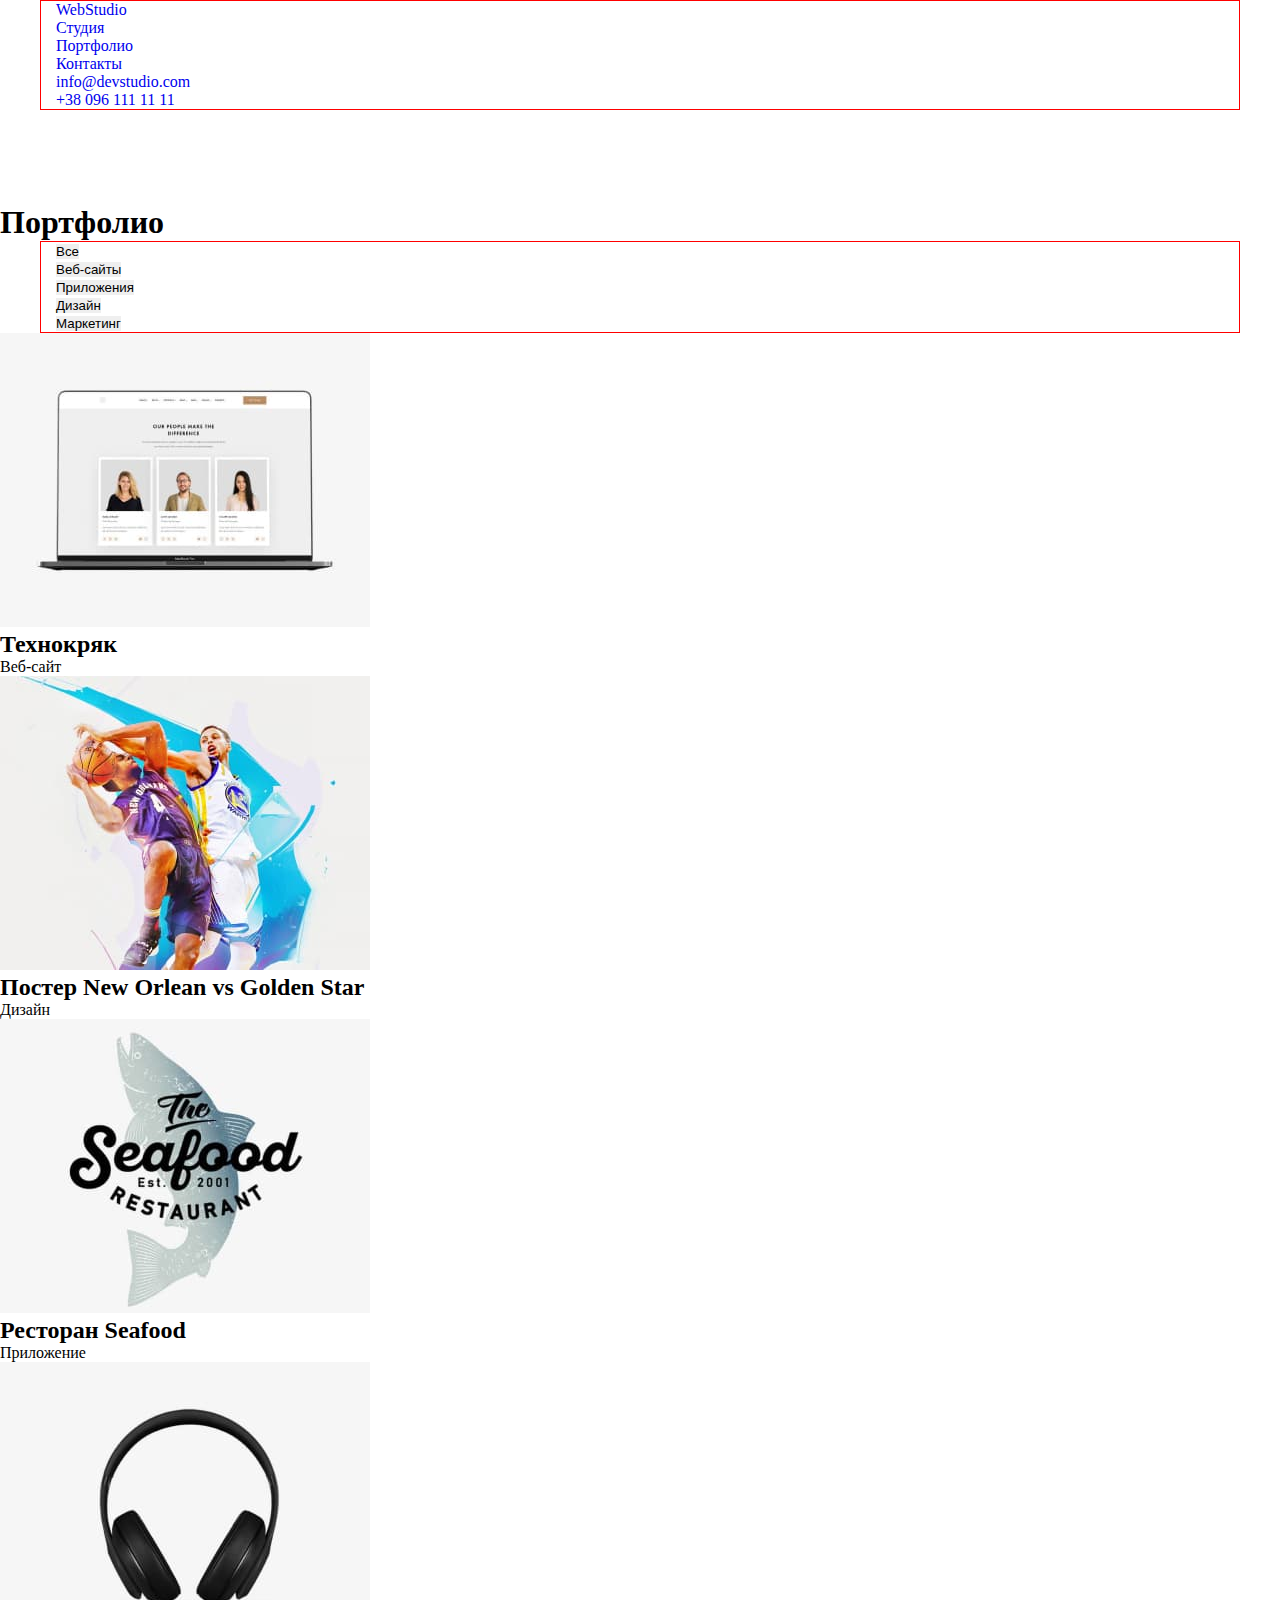
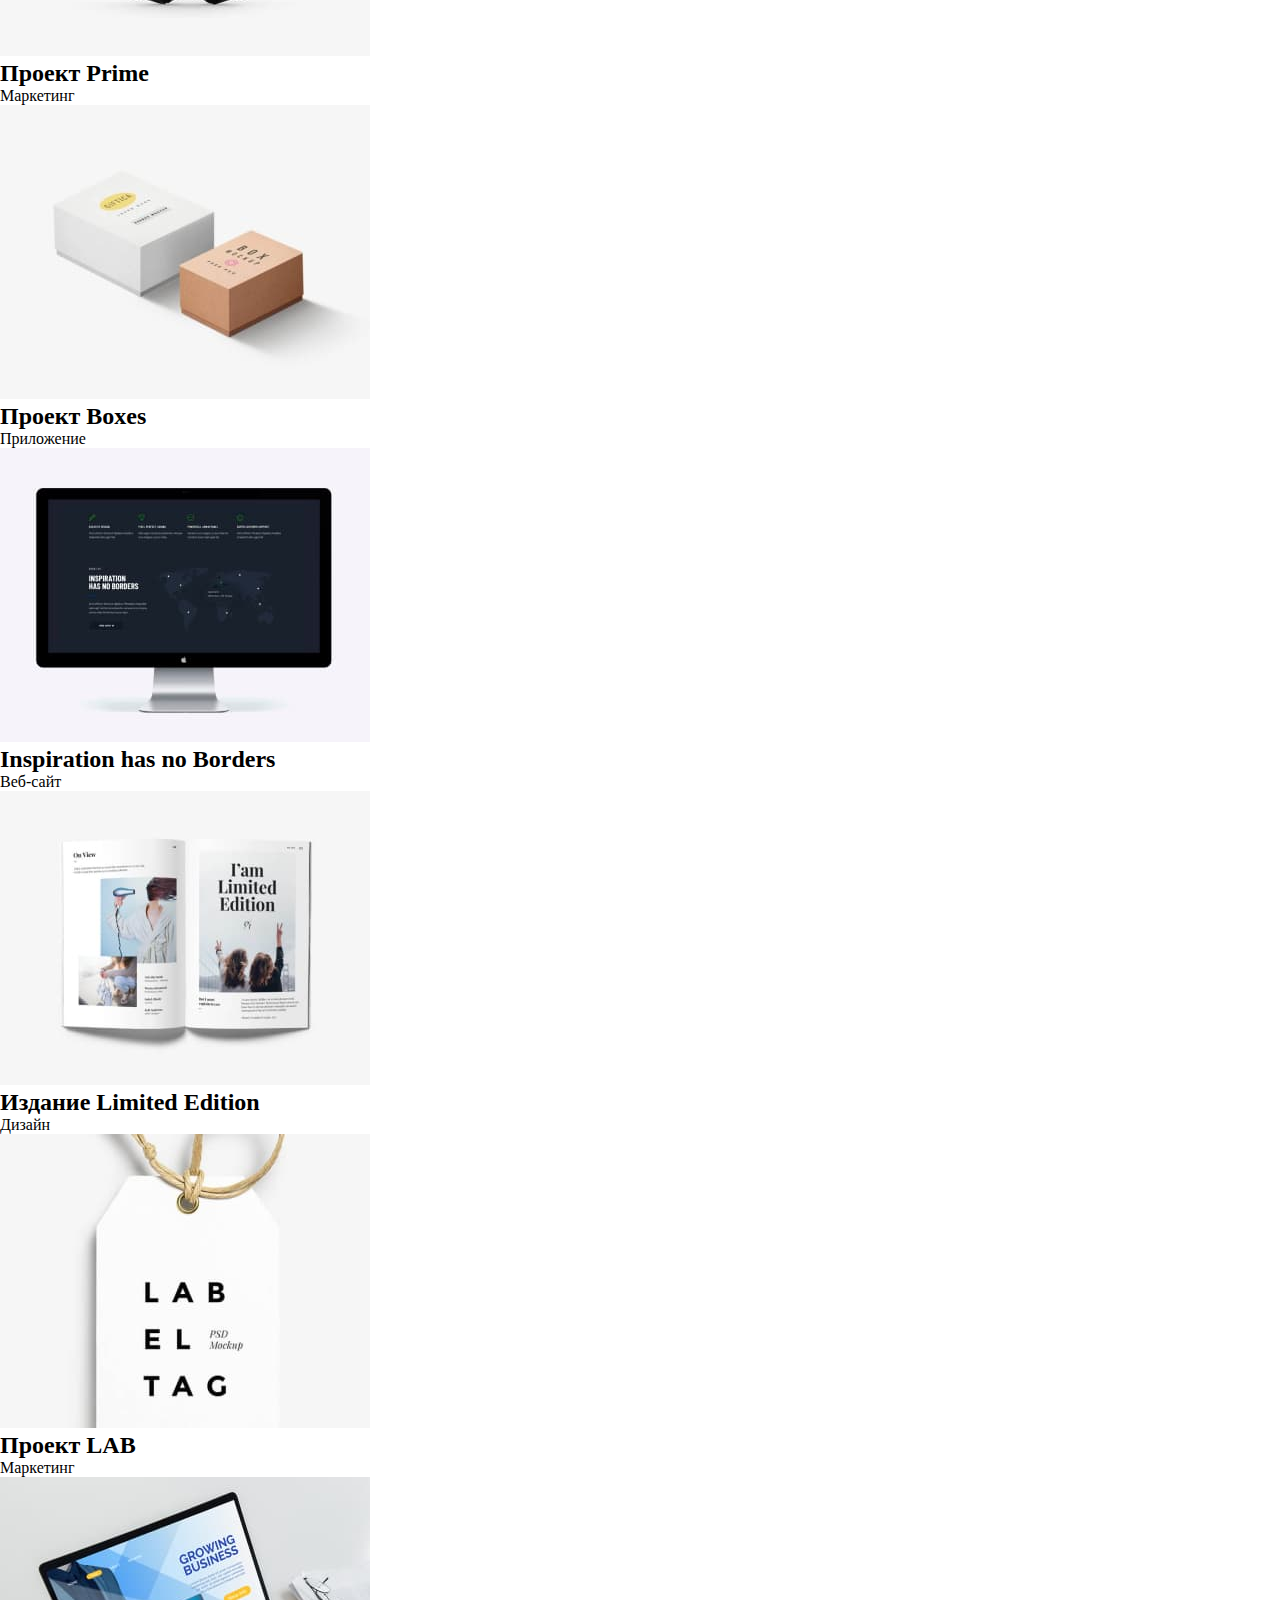
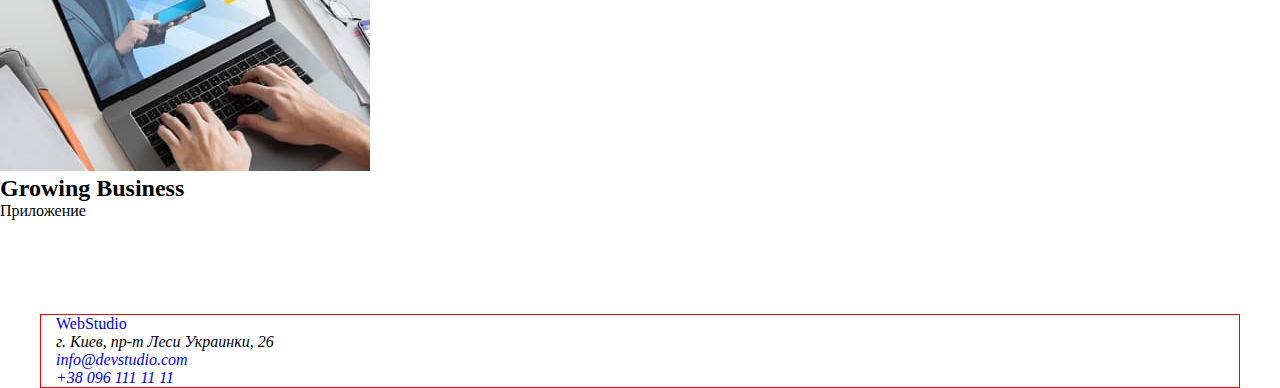
==== portfolio.html @ b2ceab04 "index+ portfo" ====
<!DOCTYPE html>
<html lang="ru">
<head>
                  <meta charset="UTF-8">
                  <meta http-equiv="X-UA-Compatible" content="IE=edge">
                  <meta name="viewport" content="width=device-width, initial-scale=1.0">
                  <title>Портфолио</title>
                  <link rel="stylesheet" href="./css/styles.css"/>
                  <link rel="stylesheet" href="css/reset.css">
</head>
<body>
  <!--Site header-->
  <header> 
    <div class="container">
      <nav>
        <a href="index.html"><span>Web</span><span>Studio</span></a>

        <!-- Navigation to anoter pages -->
        <ul>                
      <li><a href="index.html">Студия</a></li>
      <li><a href="./portfolio.html">Портфолио</a></li>
      <li><a href="#">Контакты</a></li>
        </ul>
      </nav>
    
              
                <!-- Contact info header-->  
                <ul>    
                <li><a  href="mailto:info@devstudio.com">info@devstudio.com</a></li>
                <li><a  href="tel:+380961111111">+38 096 111 11 11</a></li>
                </ul>
    </div>
  </header>
   <main>
     <section class="section">
       <h1 class="hidden-elem">Портфолио</h1>
       <div class="container">
         <ul>
           <li><button type="button">Все</button></li>
           <li><button type="button">Веб-сайты</button></li>
           <li><button type="button">Приложения</button></li>
           <li><button type="button">Дизайн</button></li>
           <li><button type="button">Маркетинг</button></li>           
         </ul>
       </div>
          <ul>
            <li>
              <img src="./images/img1-main-por.jpg" alt="img" width="370" height="294">
              <h2>Технокряк</h2>
              <p>Веб-сайт</p>
            </li>
            <li>
              <img src="./images/img2-main-por.jpg" alt="img" width="370" height="294">
              <h2>Постер <span lang="en">New Orlean vs Golden Star</span></h2>
              <p>Дизайн</p> 
            </li>
            <li>
              <img src="./images/img3-main-por.jpg" alt="img" width="370" height="294">
              <h2>Ресторан <span lang="en">Seafood</span></h2>
              <p>Приложение</p>
            </li>
            <li>
              <img src="./images/img4-main-por.jpg" alt="img" width="370" height="294">
              <h2>Проект <span lang="en">Prime</span></h2>
              <p>Маркетинг</p>
            </li>
            <li>
              <img src="./images/img5-main-por.jpg" alt="img" width="370" height="294">
              <h2>Проект <span lang="en">Boxes</span></h2>
              <p>Приложение</p>
            </li>
            <li>
              <img src="./images/img6-main-por.jpg" alt="img" width="370" height="294">
              <h2 lang="en">Inspiration has no Borders</h2>
              <p>Веб-сайт</p>
            </li>
            <li>
              <img src="./images/img7-main-por.jpg" alt="img" width="370" height="294">
              <h2>Издание <span lang="en">Limited Edition</span></h2>
              <p>Дизайн</p>
            </li>
            <li>
              <img src="./images/img8-main-por.jpg" alt="img" width="370" height="294">
              <h2>Проект <span lang="en">LAB</span></h2>
              <p>Маркетинг</p>
            </li>
            <li>
              <img src="./images/img9-main-por.jpg" alt="img" width="370" height="294">
              <h2 lang="en">Growing Business</h2>
              <p>Приложение</p>
            </li>
           </ul>

     </section>
     
   </main>
    <!--Footer-->
    <footer>
      <div class="container">
        <a href="/"><span>Web</span><span>Studio</span></a>
           <!-- Contact info Footer-->
          <address>
              <ul>            
                  <li>г. Киев, пр-т Леси Украинки, 26</li>    
                  <li><a  href="mailto:info@devstudio.com">info@devstudio.com</a></li>
                  <li><a  href="tel:+380961111111">+38 096 111 11 11</a></li>
              </ul>
          </address>
      </div>   
    </footer>             
</body>
</html>
---- css/styles.css ----
.section {
    padding: 94px 0;
}

.container {
    padding: 0 15px;
    width: 1200px;
    border: 1px solid red;
    margin: 0 auto;
}

.hedden-elem {
    width: 1px;
    height: 1px;
    overflow: hidden;
    opacity: 0;
    margin-top: -1px;
}





/* ===============Header styles 🧐 starts here========== */


/* ===============Header styles 🧐 starts here========== */
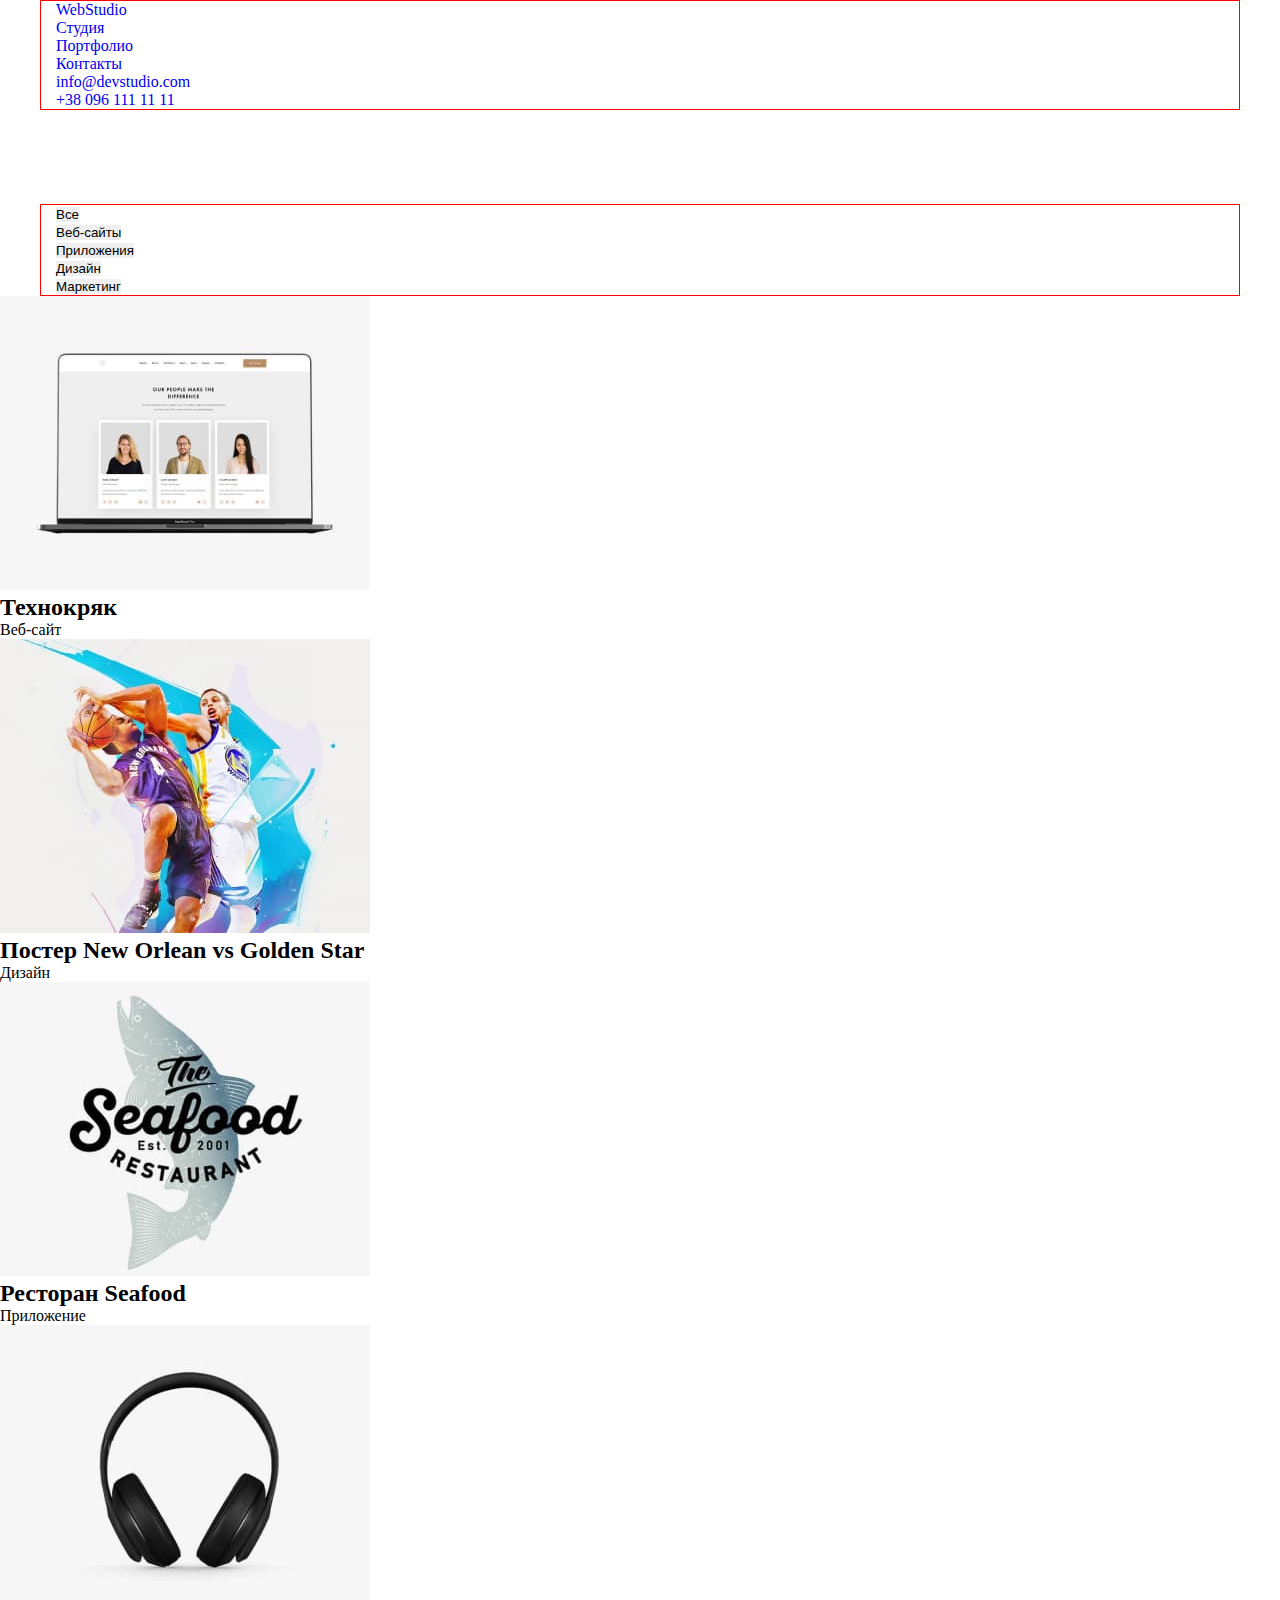
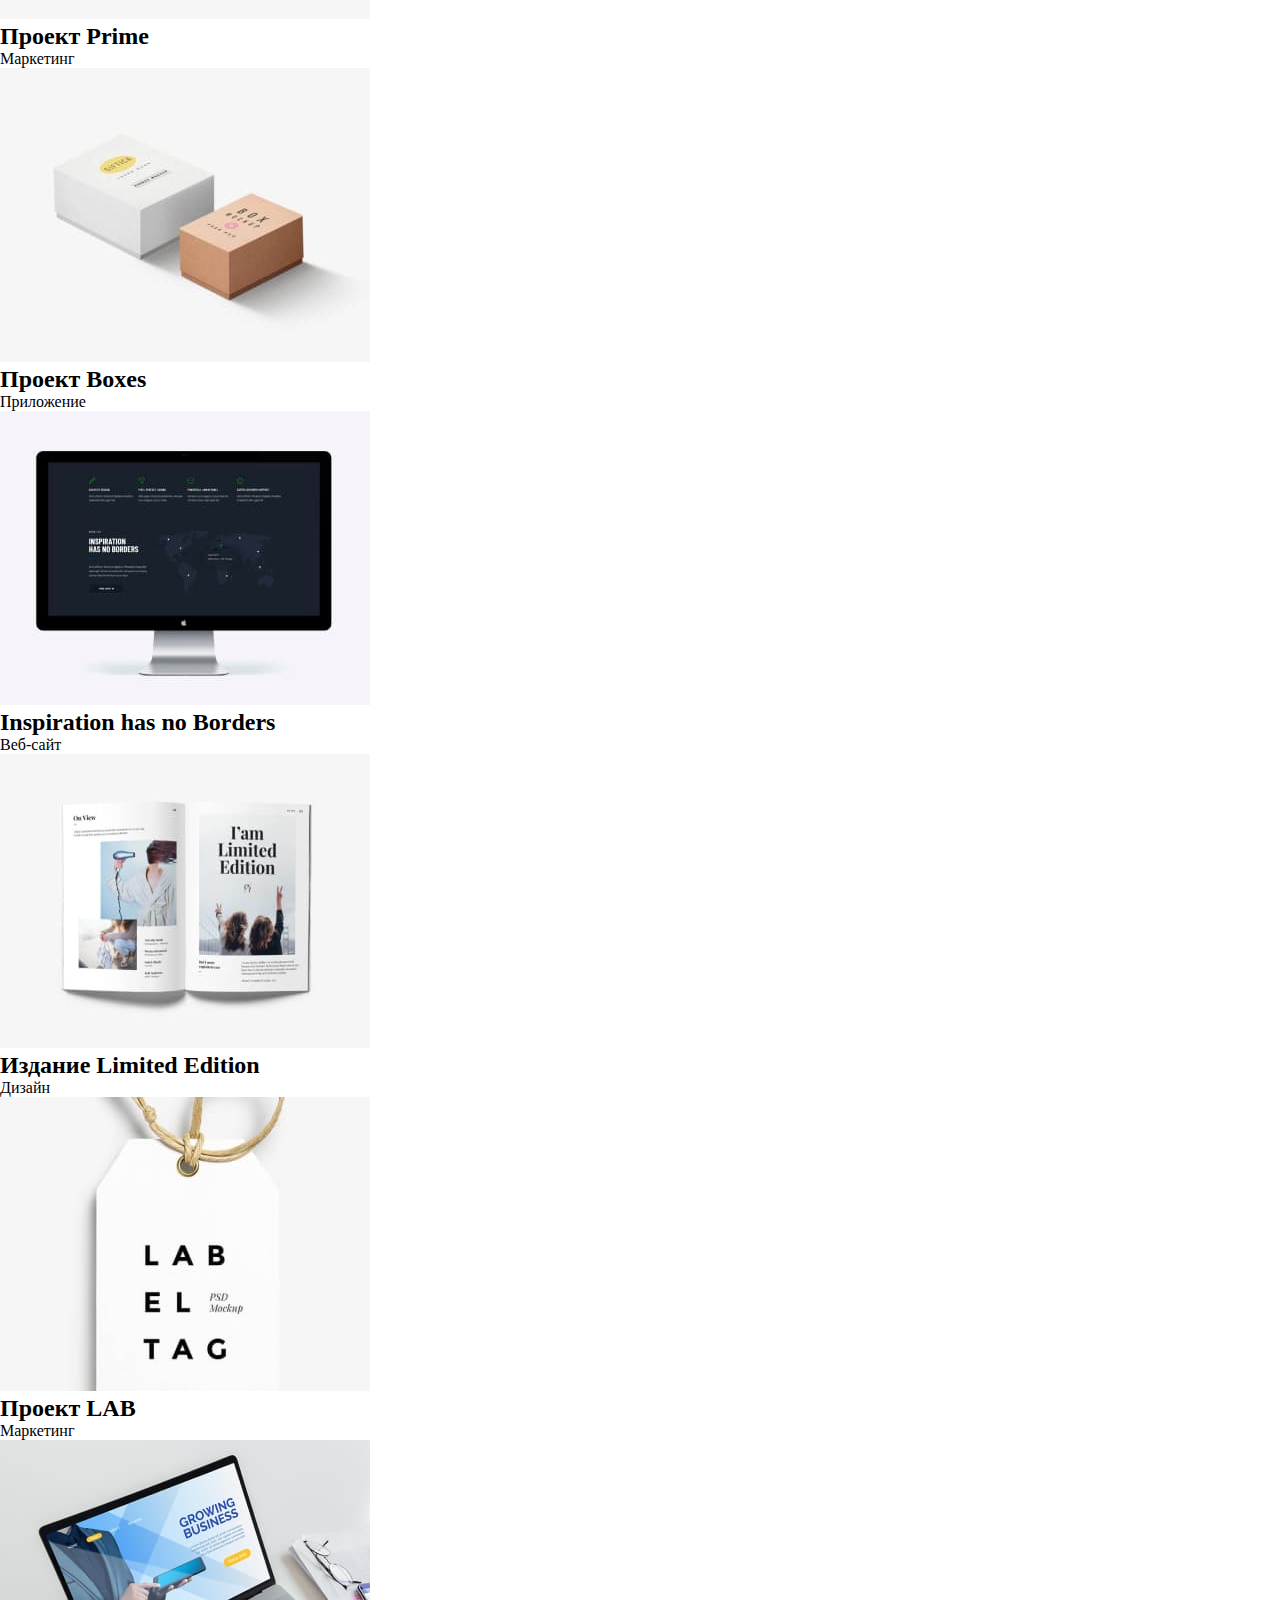
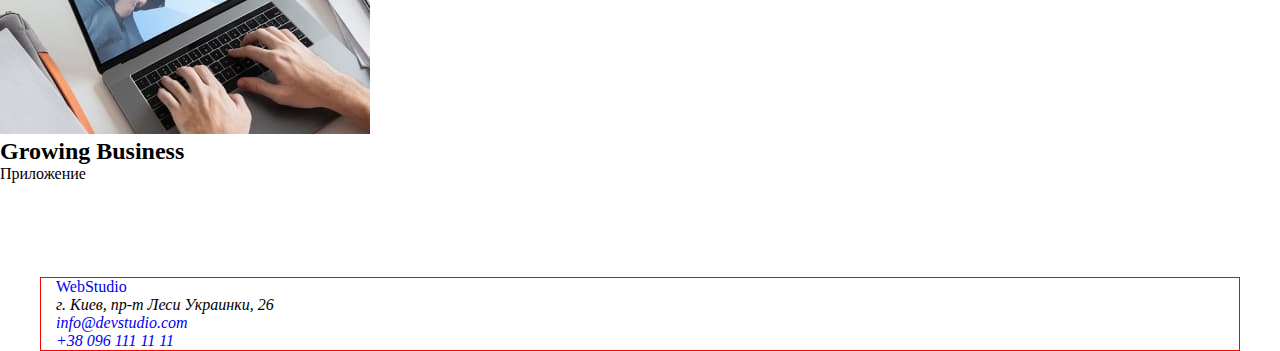
==== commit f87c29f8: "index portfo" ====
--- a/portfolio.html
+++ b/portfolio.html
@@ -31,9 +31,9 @@
                 </ul>
     </div>
   </header>
-   <main>
+    <main>
      <section class="section">
-       <h1 class="hidden-elem">Портфолио</h1>
+       <h1 class="hedden-elem">Портфолио</h1>
        <div class="container">
          <ul>
            <li><button type="button">Все</button></li>
@@ -92,8 +92,7 @@
            </ul>
 
      </section>
-     
-   </main>
+    </main>
     <!--Footer-->
     <footer>
       <div class="container">
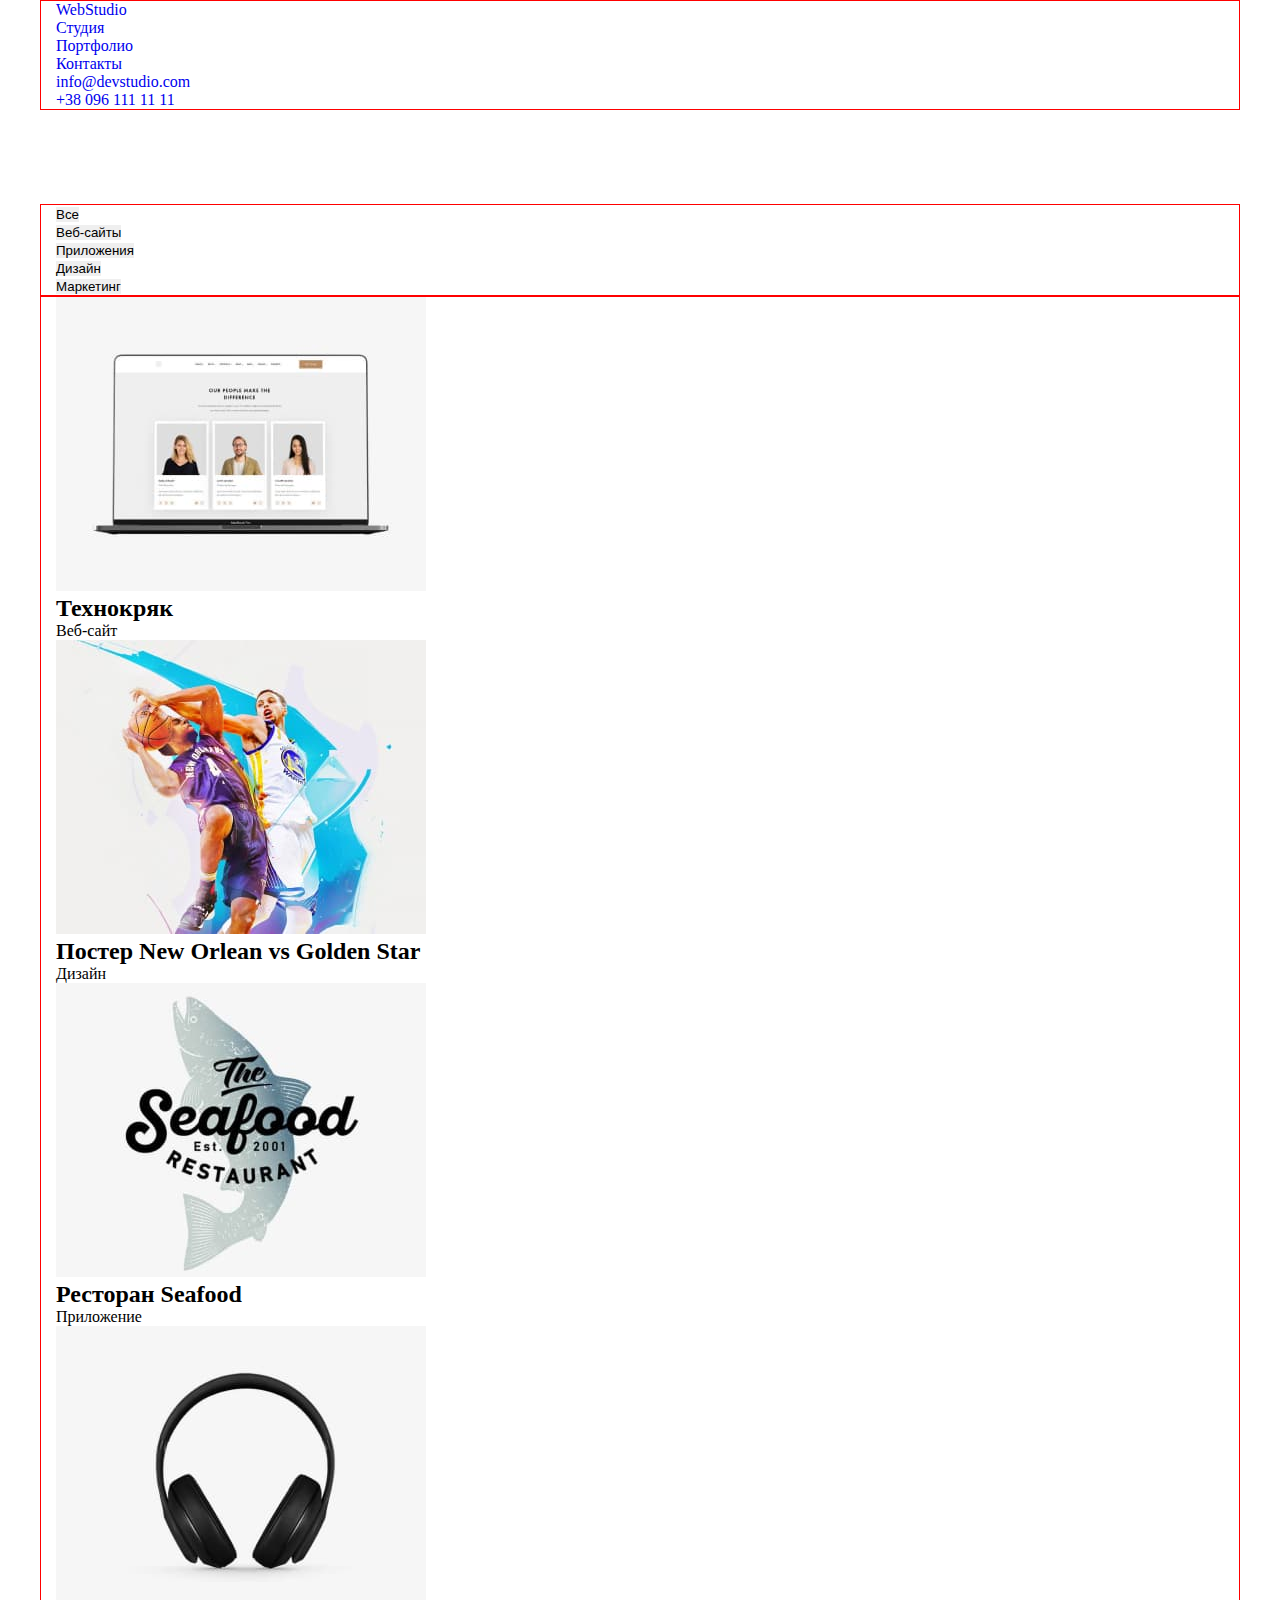
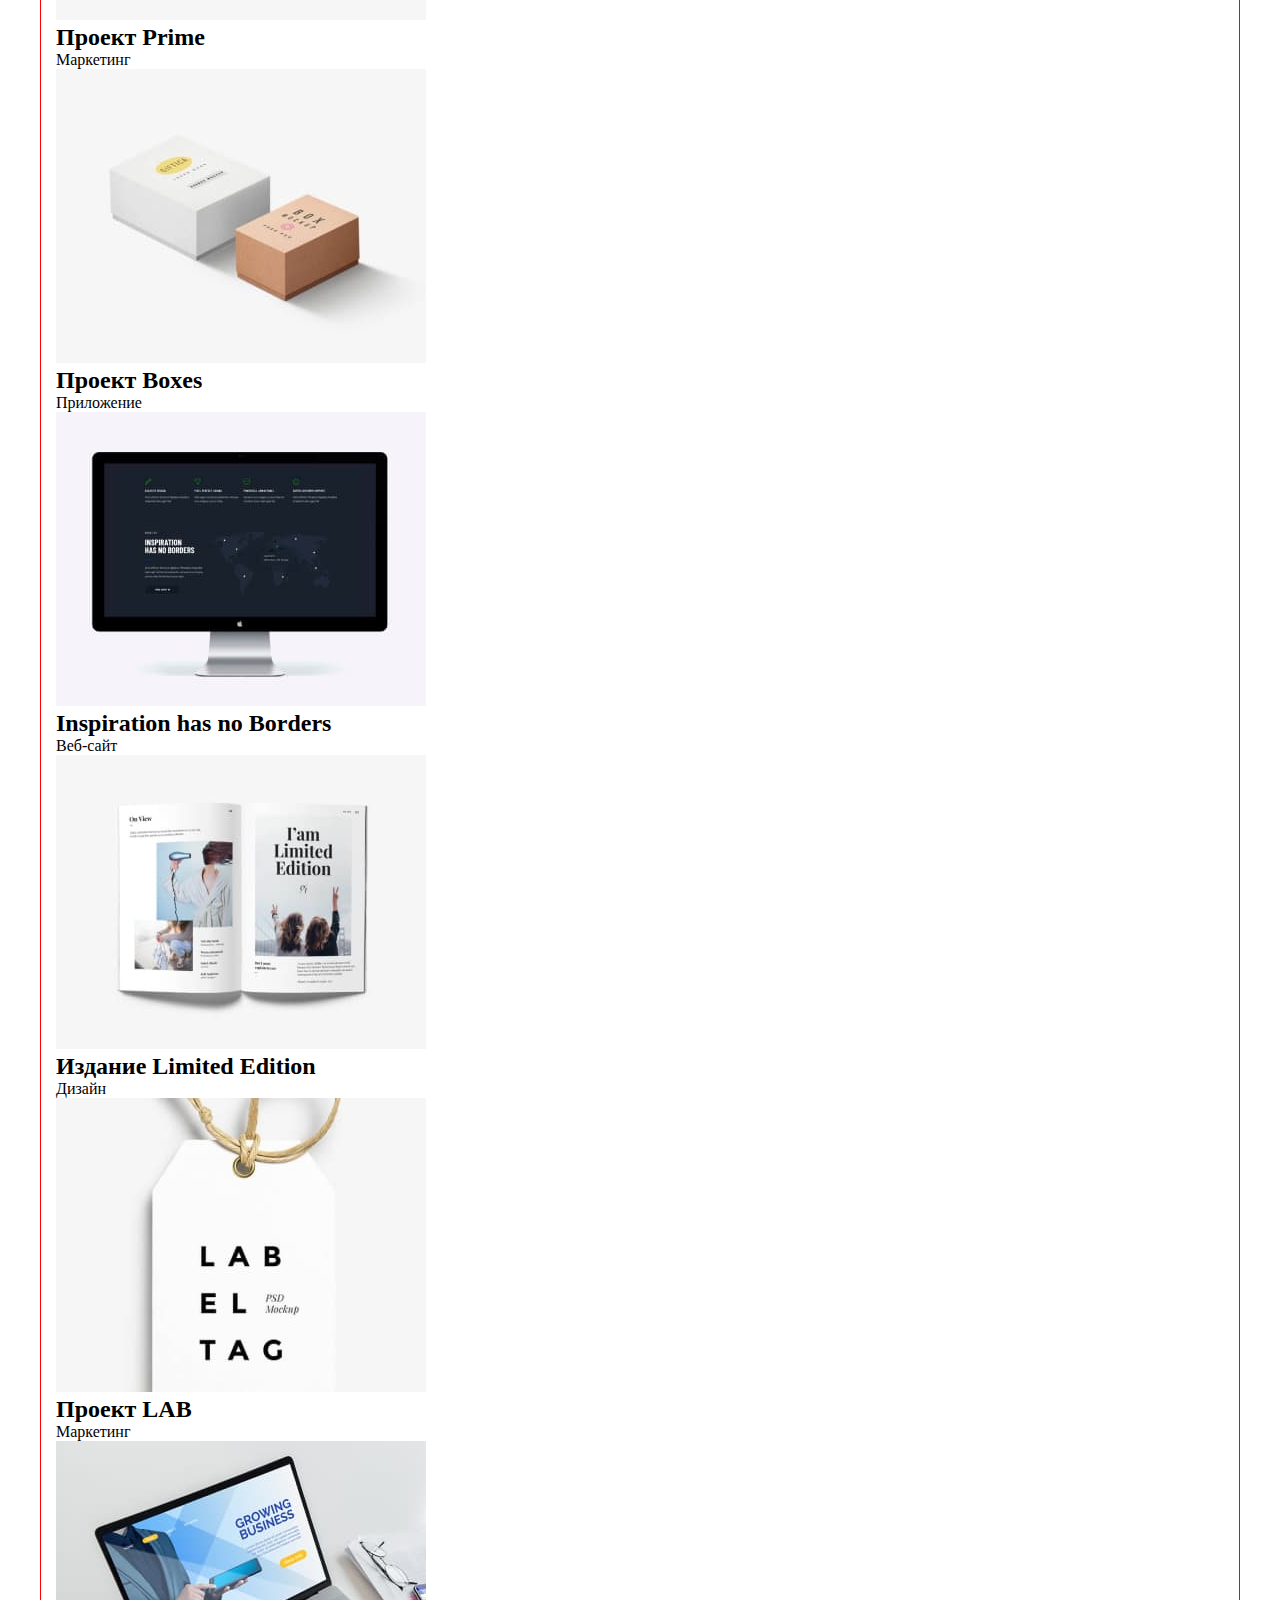
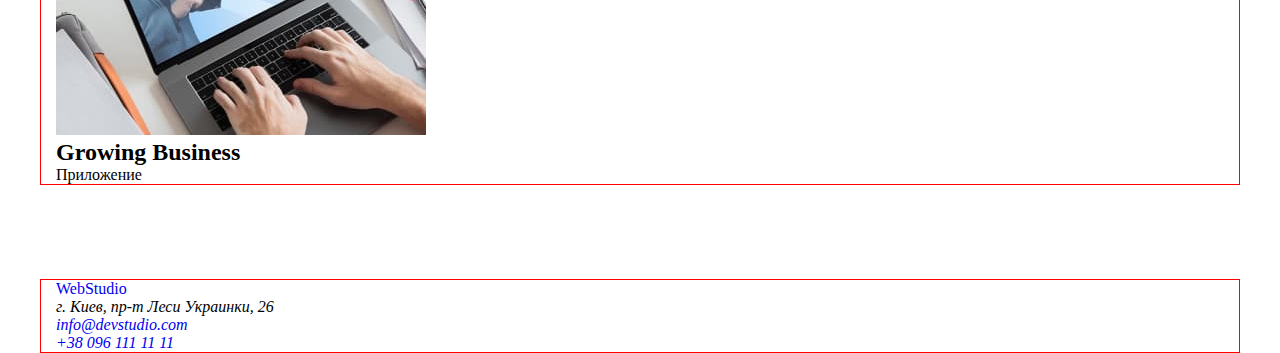
==== commit bd79ad84: "Update portfolio.html" ====
--- a/portfolio.html
+++ b/portfolio.html
@@ -43,7 +43,7 @@
            <li><button type="button">Маркетинг</button></li>           
          </ul>
        </div>
-          <ul>
+          <ul class="container">
             <li>
               <img src="./images/img1-main-por.jpg" alt="img" width="370" height="294">
               <h2>Технокряк</h2>
@@ -90,7 +90,6 @@
               <p>Приложение</p>
             </li>
            </ul>
-
      </section>
     </main>
     <!--Footer-->
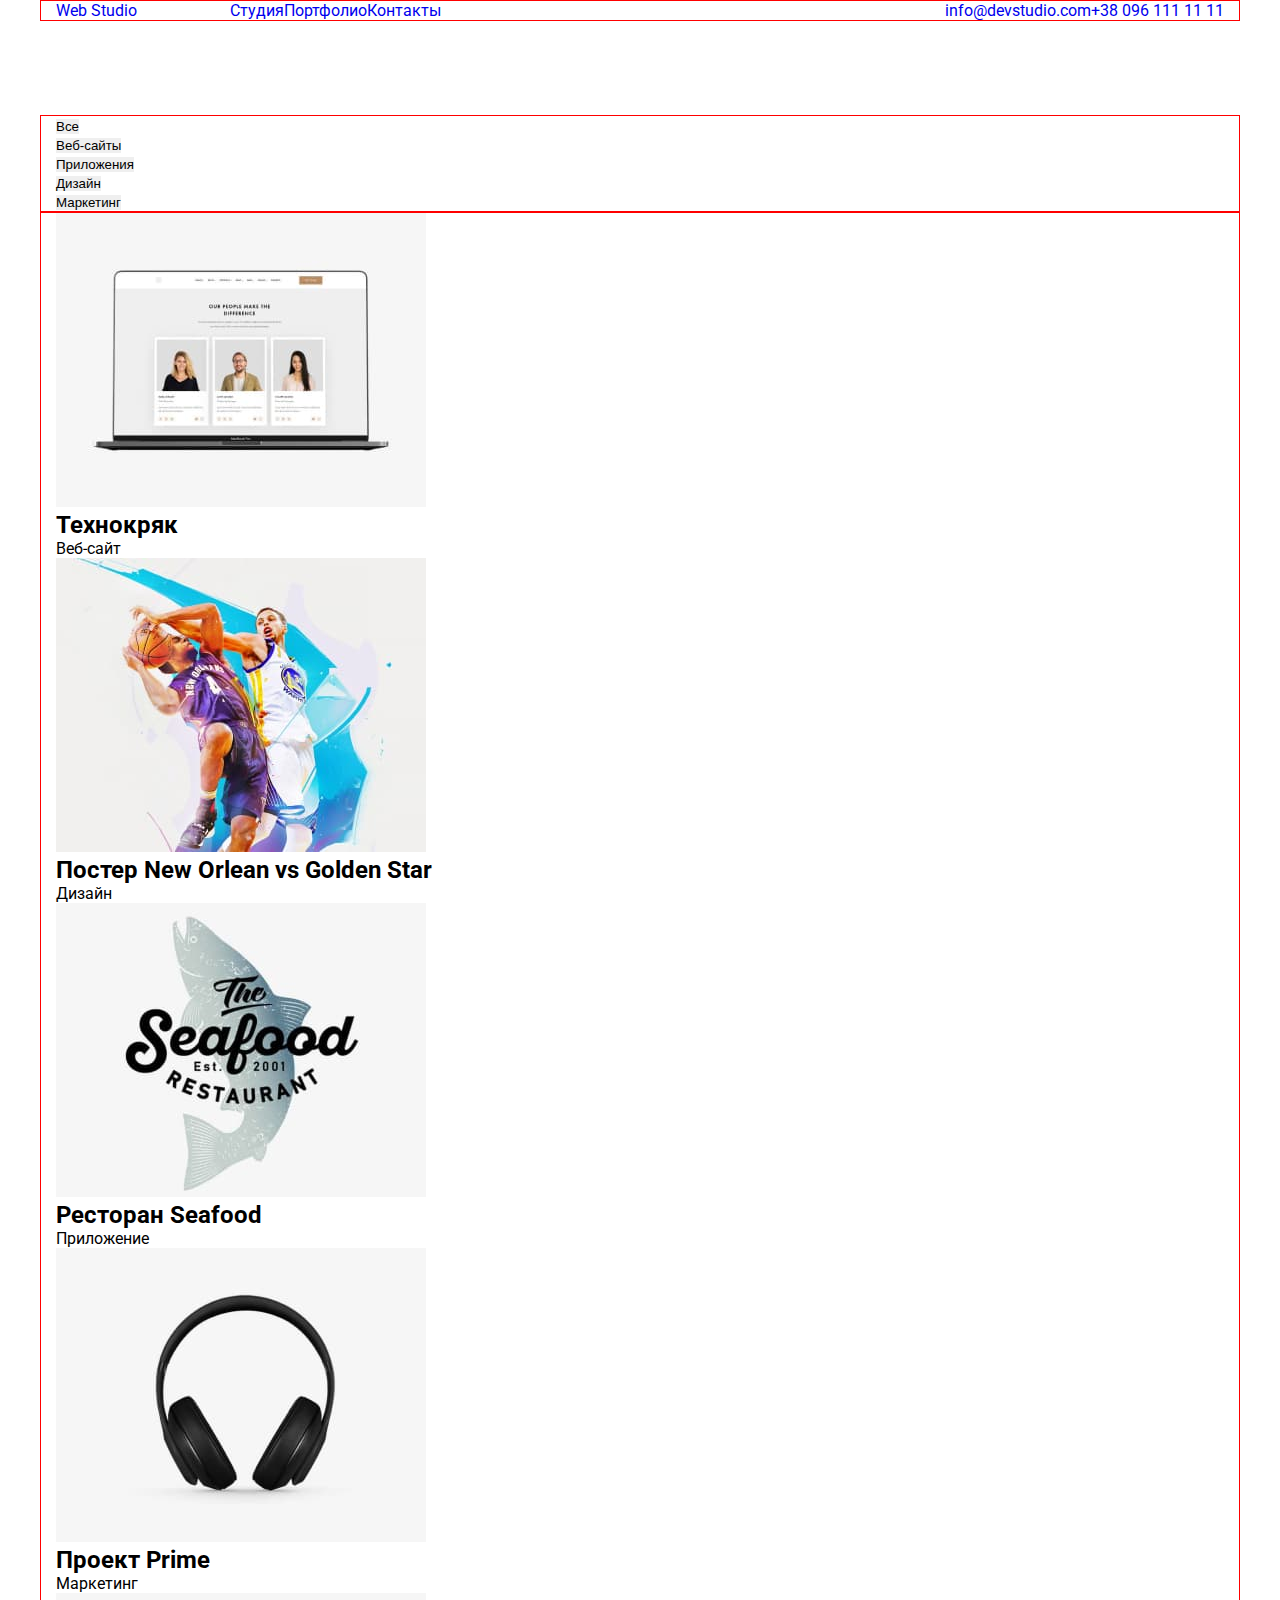
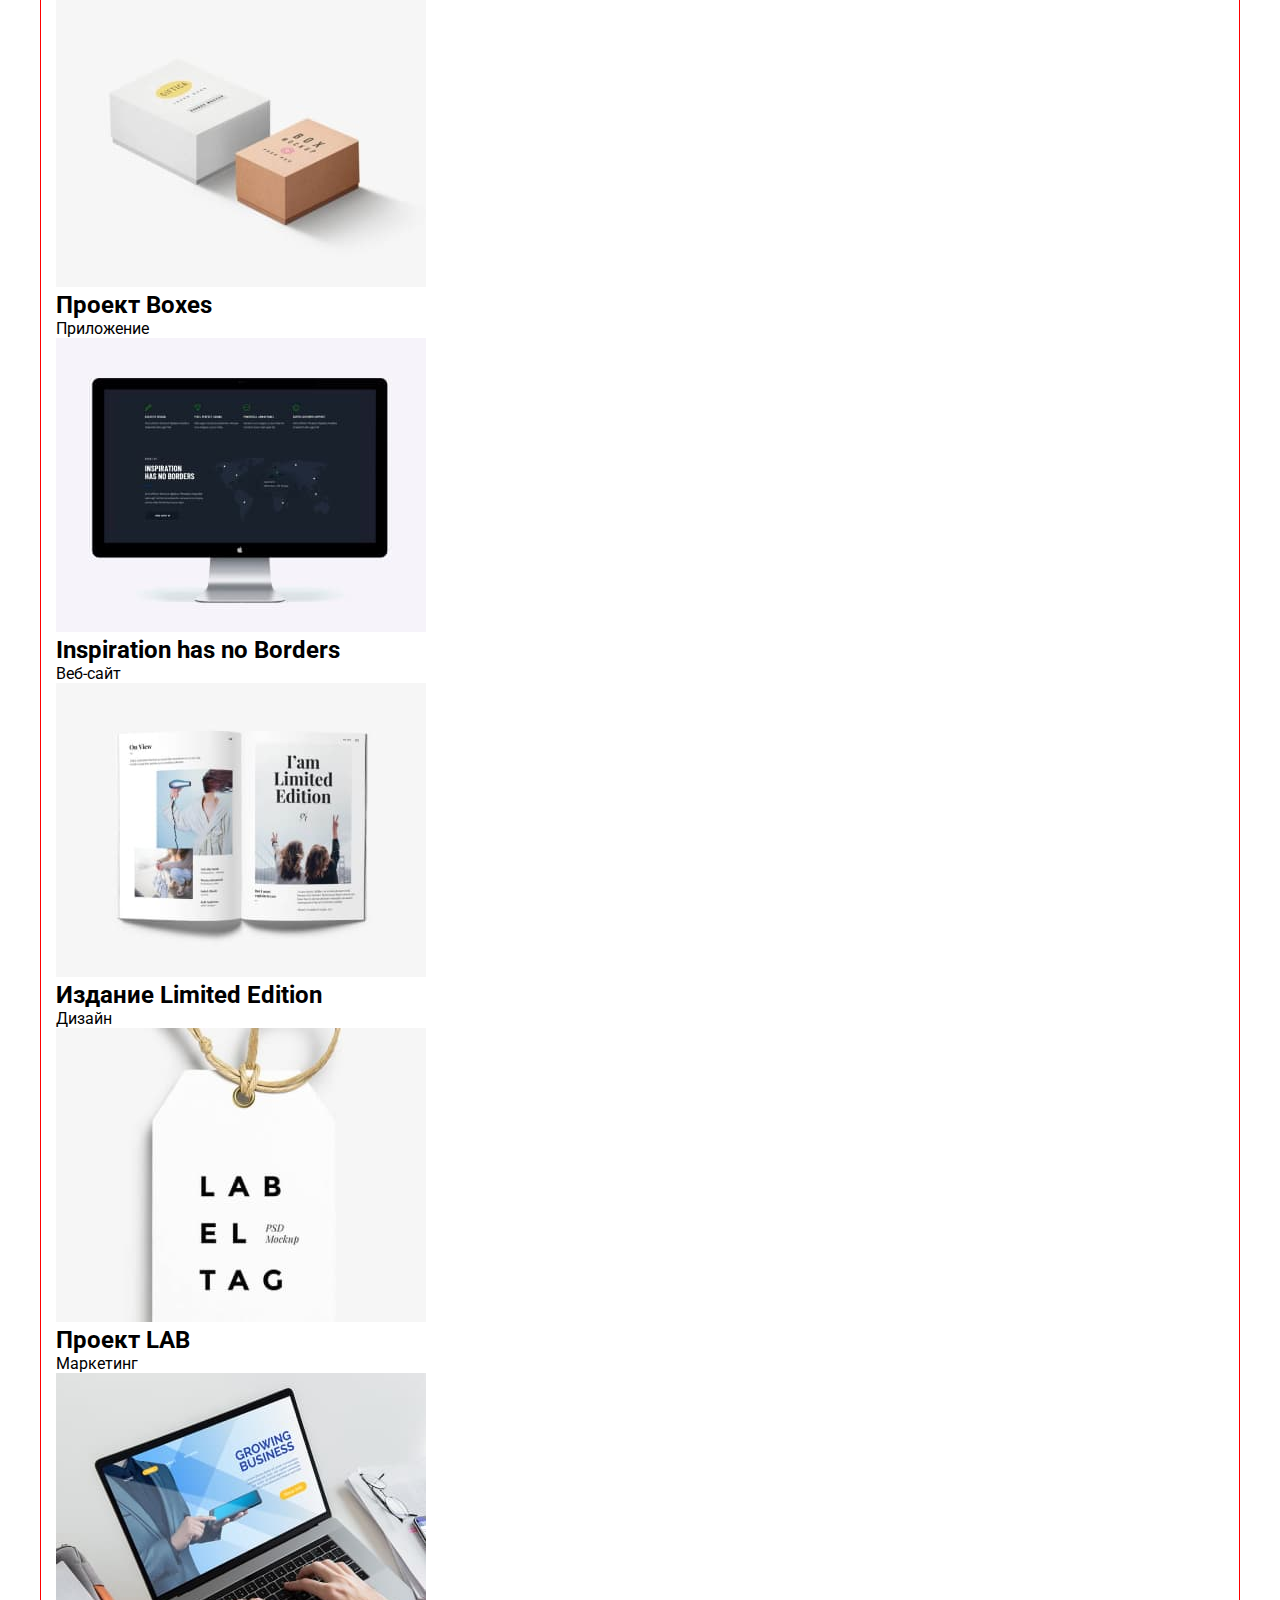
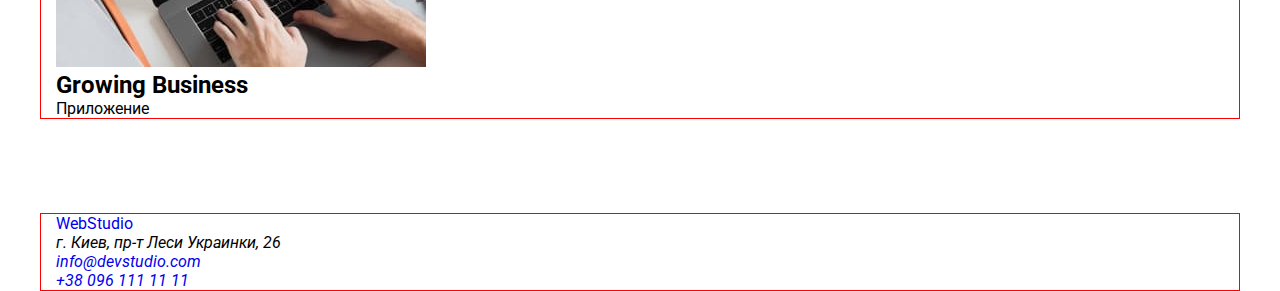
==== commit 1253d20e: "INDEX PORT" ====
--- a/portfolio.html
+++ b/portfolio.html
@@ -5,6 +5,9 @@
                   <meta http-equiv="X-UA-Compatible" content="IE=edge">
                   <meta name="viewport" content="width=device-width, initial-scale=1.0">
                   <title>Портфолио</title>
+                  <link rel="preconnect" href="https://fonts.googleapis.com">
+                  <link rel="preconnect" href="https://fonts.gstatic.com" crossorigin>
+                  <link href="https://fonts.googleapis.com/css2?family=Raleway:wght@700&family=Roboto:wght@400;500;700;900&display=swap" rel="stylesheet">
                   <link rel="stylesheet" href="./css/styles.css"/>
                   <link rel="stylesheet" href="css/reset.css">
 </head>
@@ -13,10 +16,10 @@
   <header> 
     <div class="container">
       <nav>
-        <a href="index.html"><span>Web</span><span>Studio</span></a>
+        <a href="index.html" class="logo"><span>Web</span> <span>Studio</span></a>
 
         <!-- Navigation to anoter pages -->
-        <ul>                
+        <ul class="links">               
       <li><a href="index.html">Студия</a></li>
       <li><a href="./portfolio.html">Портфолио</a></li>
       <li><a href="#">Контакты</a></li>
@@ -25,7 +28,7 @@
     
               
                 <!-- Contact info header-->  
-                <ul>    
+                <ul class="contacts">   
                 <li><a  href="mailto:info@devstudio.com">info@devstudio.com</a></li>
                 <li><a  href="tel:+380961111111">+38 096 111 11 11</a></li>
                 </ul>
--- a/css/styles.css
+++ b/css/styles.css
@@ -1,3 +1,6 @@
+body{
+    font-family: 'Roboto', sans-serif;
+}
 .section {
     padding: 94px 0;
 }
@@ -16,13 +19,19 @@
     opacity: 0;
     margin-top: -1px;
 }
-
-
-
-
-
 /* ===============Header styles 🧐 starts here========== */
 
+nav,
+.links,
+.contacts,
+header .container {
+    display: flex;
+    justify-content: space-between;
+}
+
+header .logo {
+    margin-right: 93px;
+}
 
 /* ===============Header styles 🧐 starts here========== */
 
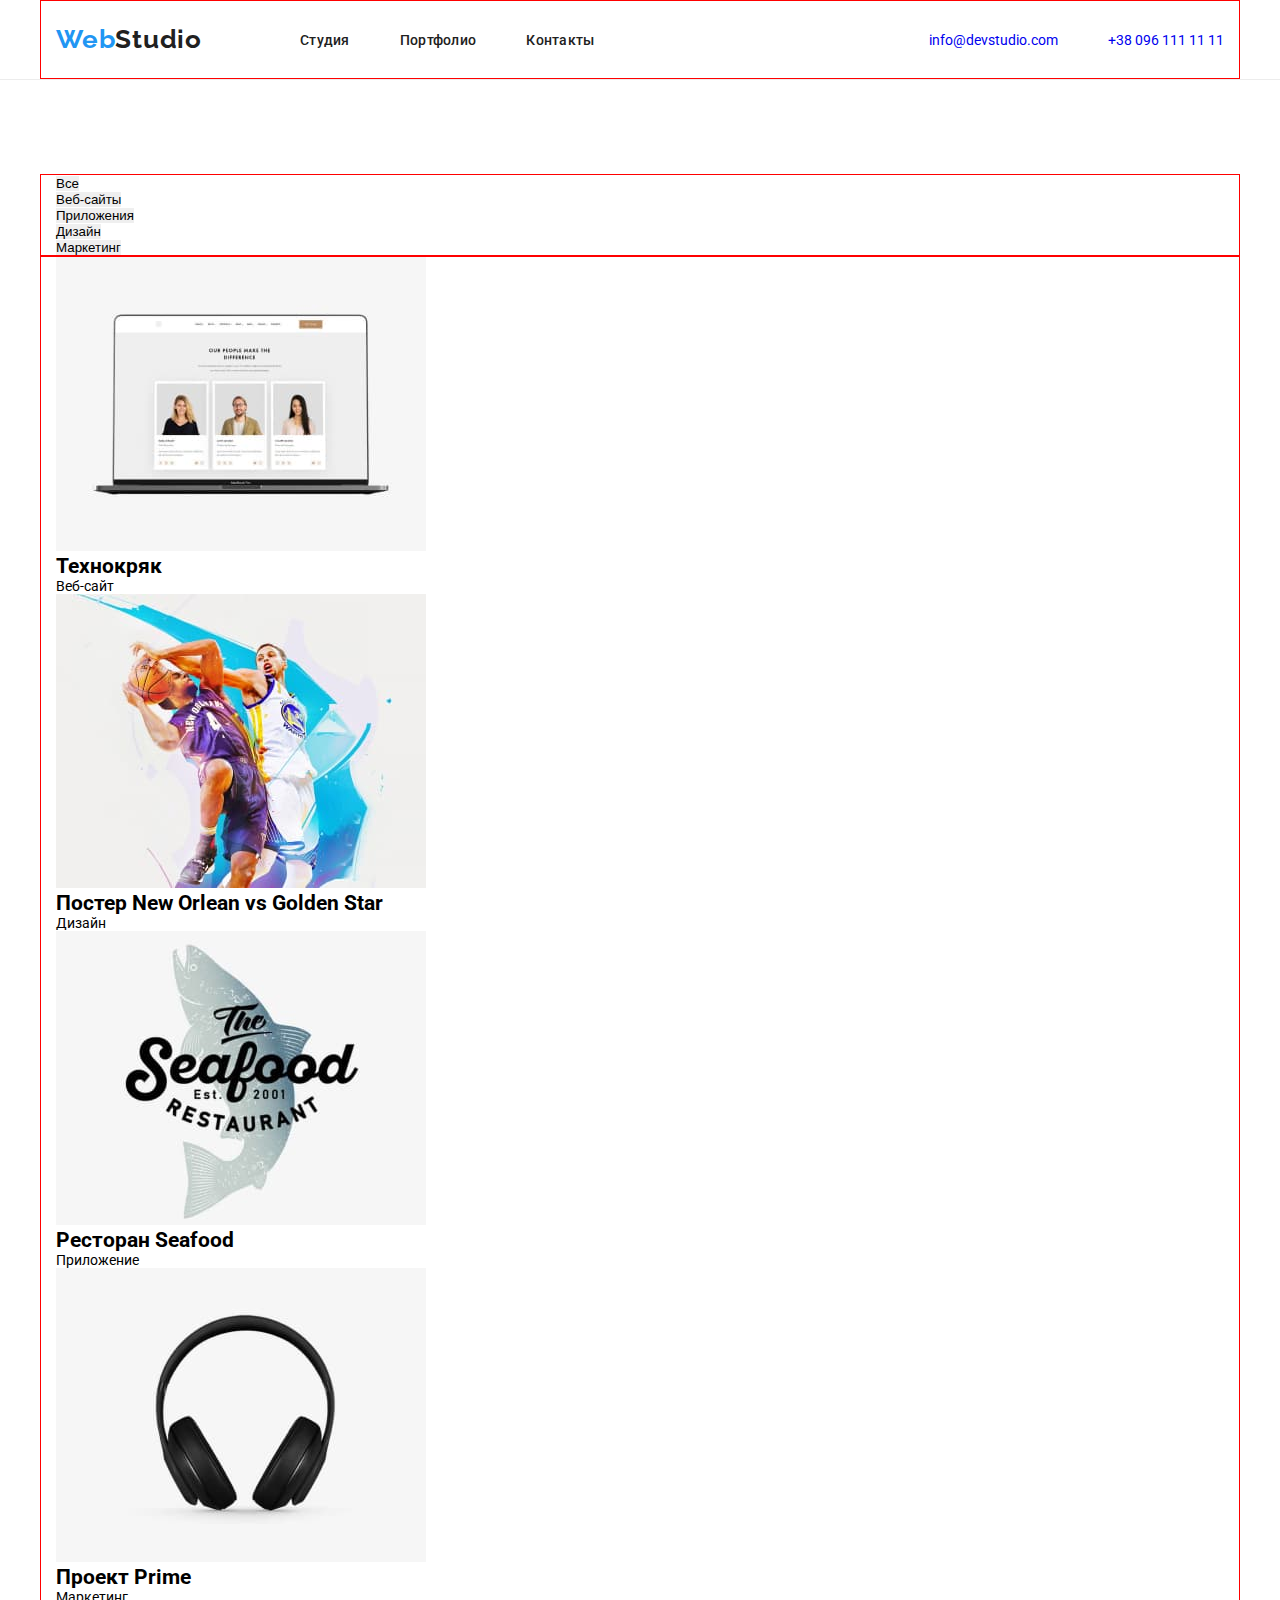
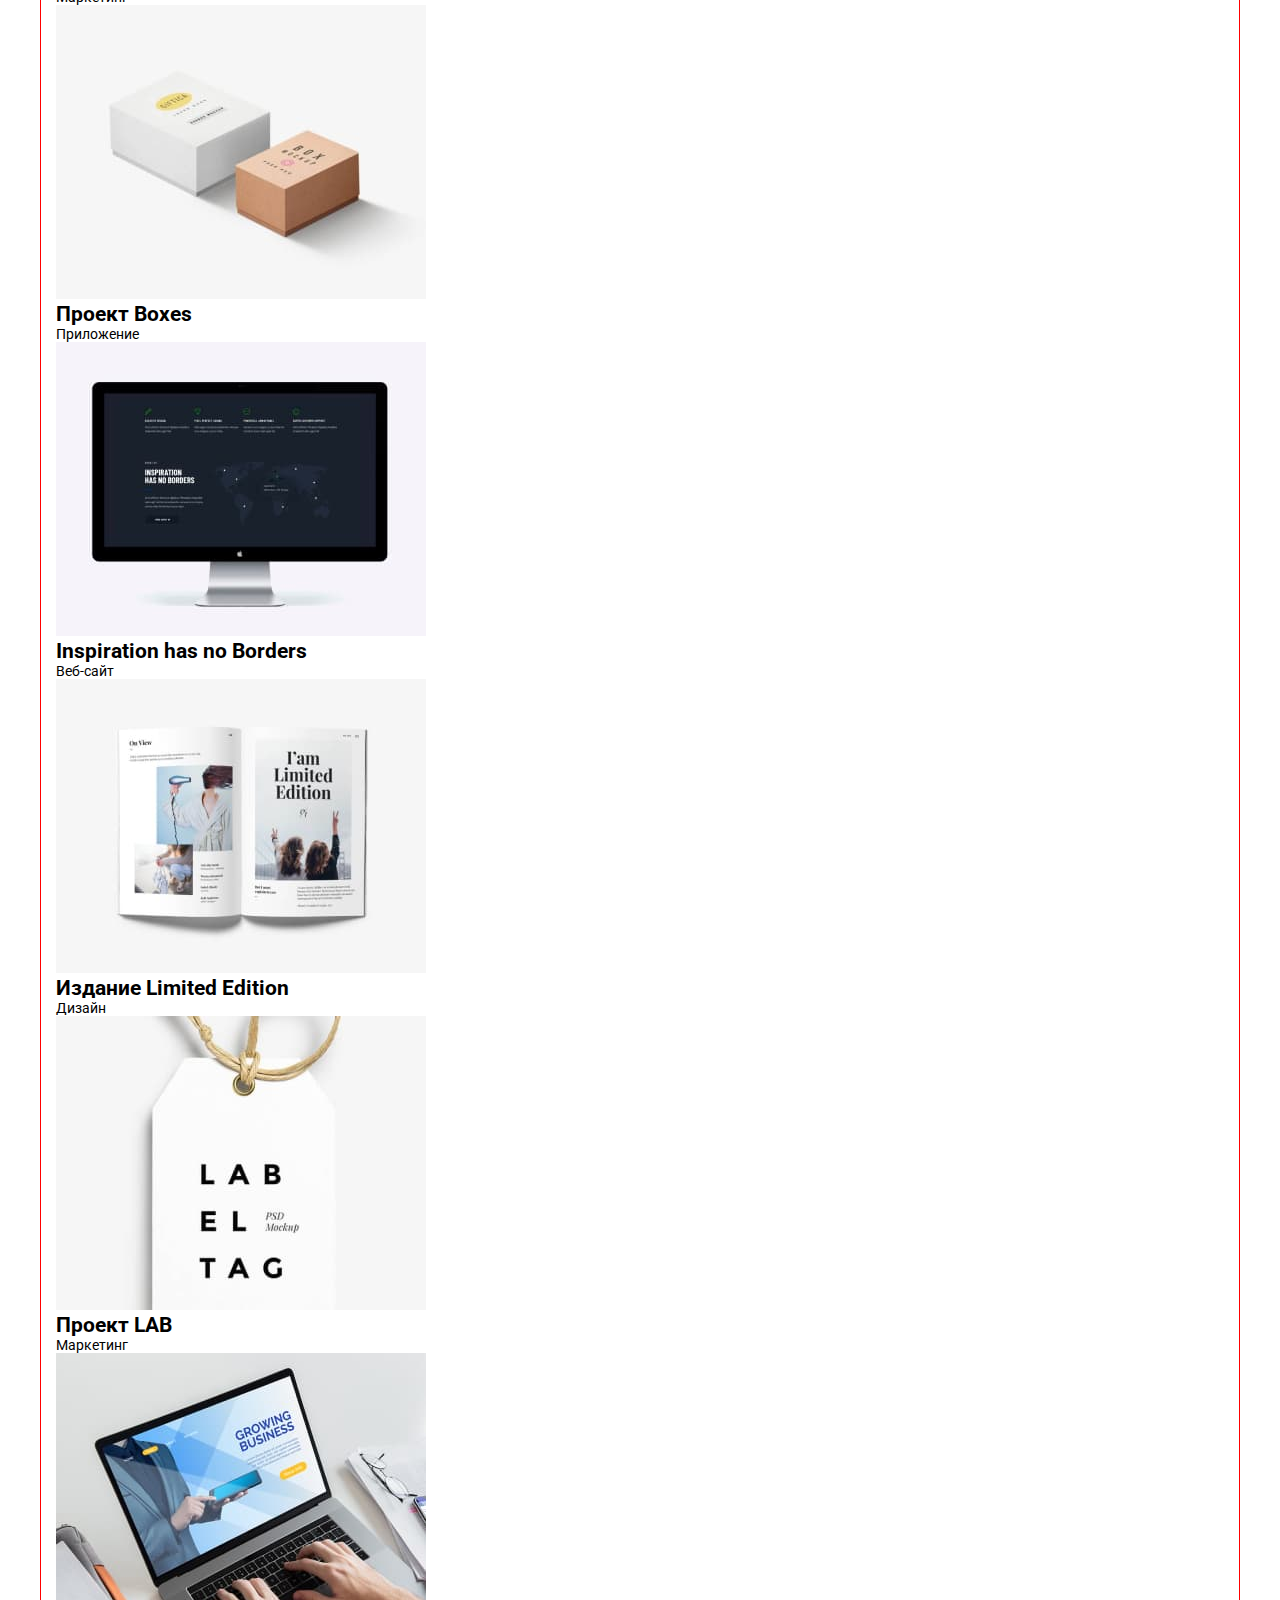
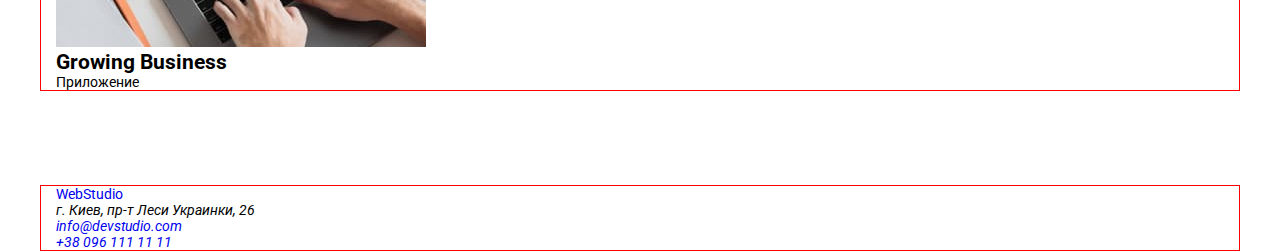
==== commit 8a29614e: "ind + port" ====
--- a/portfolio.html
+++ b/portfolio.html
@@ -16,7 +16,7 @@
   <header> 
     <div class="container">
       <nav>
-        <a href="index.html" class="logo"><span>Web</span> <span>Studio</span></a>
+        <a href="index.html" class="logo"><span>Web</span> <span class="logo-color-black">Studio</span></a>
 
         <!-- Navigation to anoter pages -->
         <ul class="links">               
--- a/css/styles.css
+++ b/css/styles.css
@@ -1,5 +1,12 @@
+:root {
+    --main-color: #212121;
+    --sec-color: #757575;
+    --act-color: #2196F3;
+}
 body{
     font-family: 'Roboto', sans-serif;
+    font-style: normal;
+    font-size: 14px;
 }
 .section {
     padding: 94px 0;
@@ -29,9 +36,58 @@
     justify-content: space-between;
 }
 
+header{
+    border-bottom: 1px solid #ececec;
+}
 header .logo {
     margin-right: 93px;
+    display: flex;
+    align-items: center;
 }
+
+.logo {
+    font-family: "Raleway", sans-serif;
+    
+    font-weight: bold;
+    font-size: 26px;
+    line-height: calc(31/26);
+    letter-spacing: 0.03em;
+    color: var(--act-color);
+}
+
+.logo-color-black {
+    color: var(--main-color);
+    display: inline-block;
+    margin-right: 5px;
+}
+
+.links li a {
+    margin-right: 50px;
+    display: inline-block;
+    padding: 30.5px 0;
+    cursor: pointer;
+    color: var(--main-color);
+    font-weight: 500;
+    line-height: calc(16/14);
+    letter-spacing: 0.02em;
+}
+
+.links li:last-child a {
+    margin-right: 0px;
+    
+}
+
+.contacts li a {
+    margin-left: 50px;
+    display: inline-block;
+    padding: 30.5px 0;
+    cursor: pointer;
+}
+
+.contacts li:first-child a {
+    margin-left: 0px;
+}
+
 
 /* ===============Header styles 🧐 starts here========== */
 
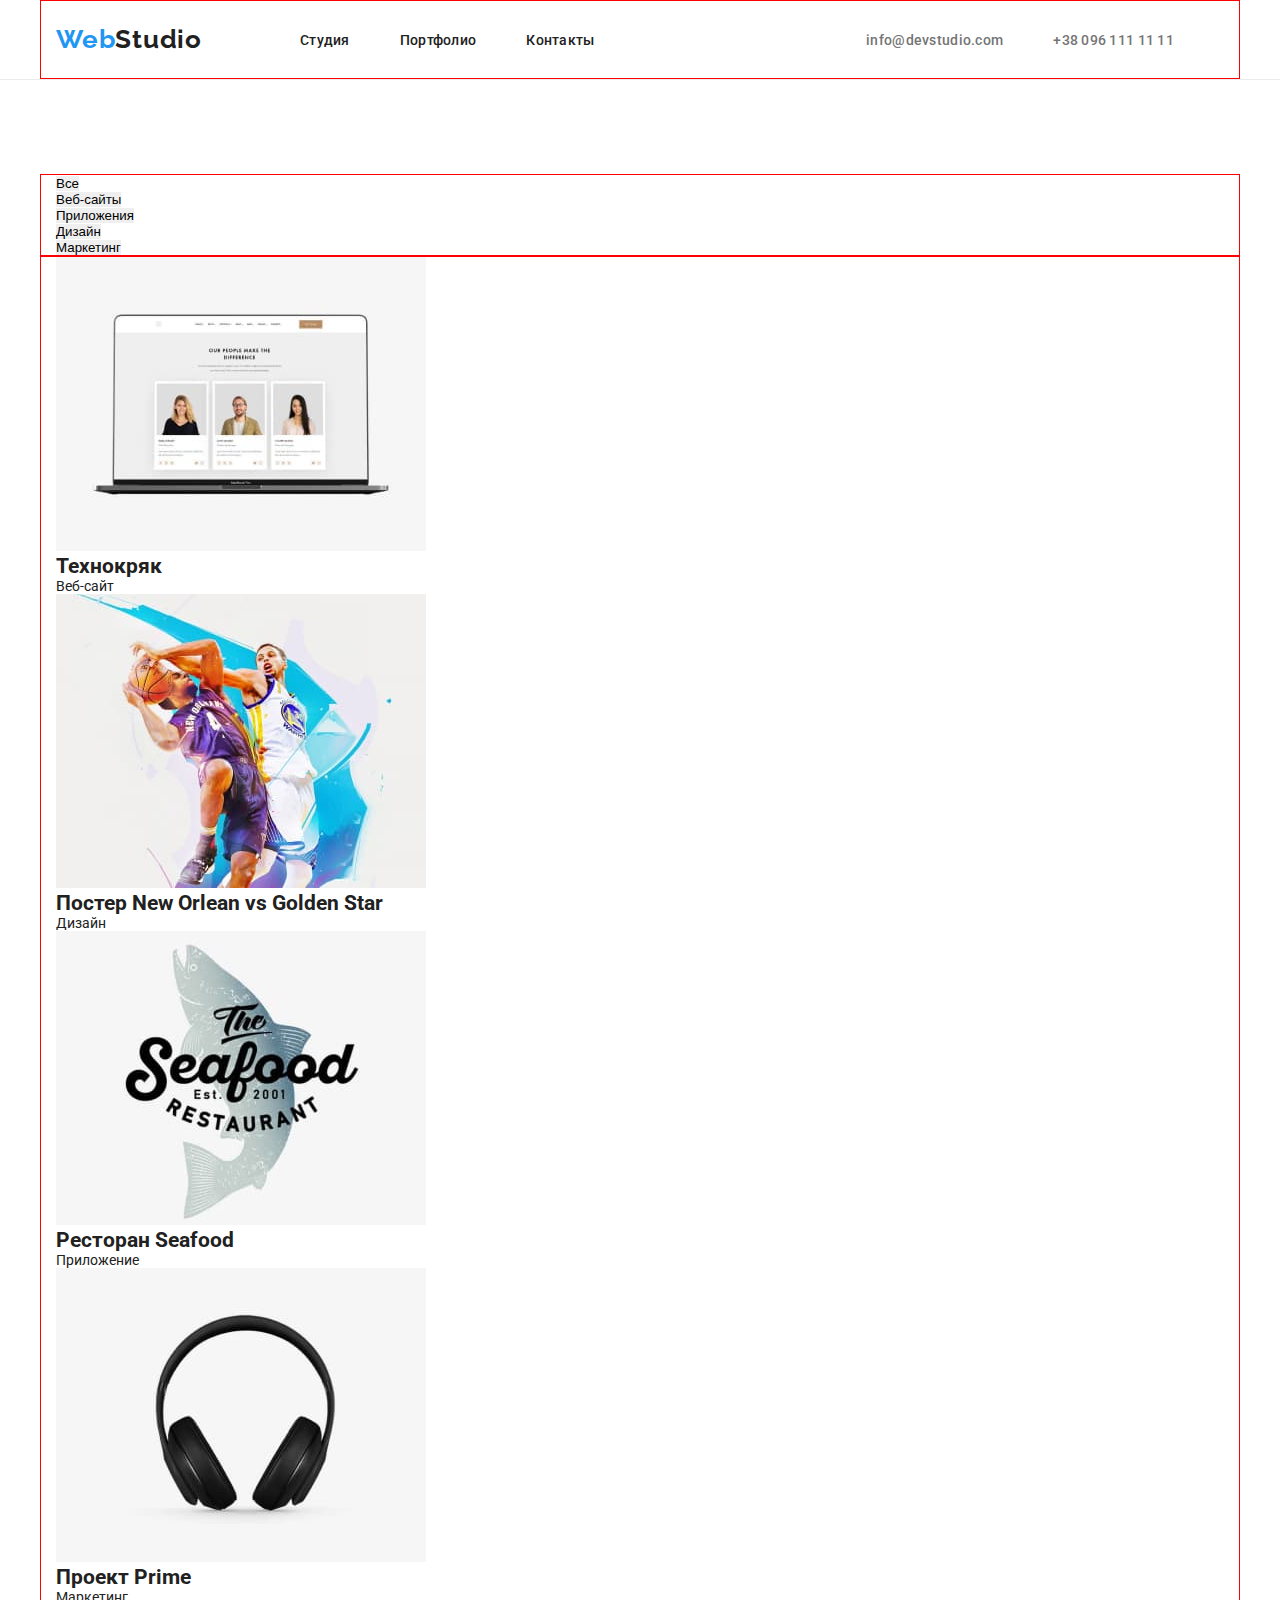
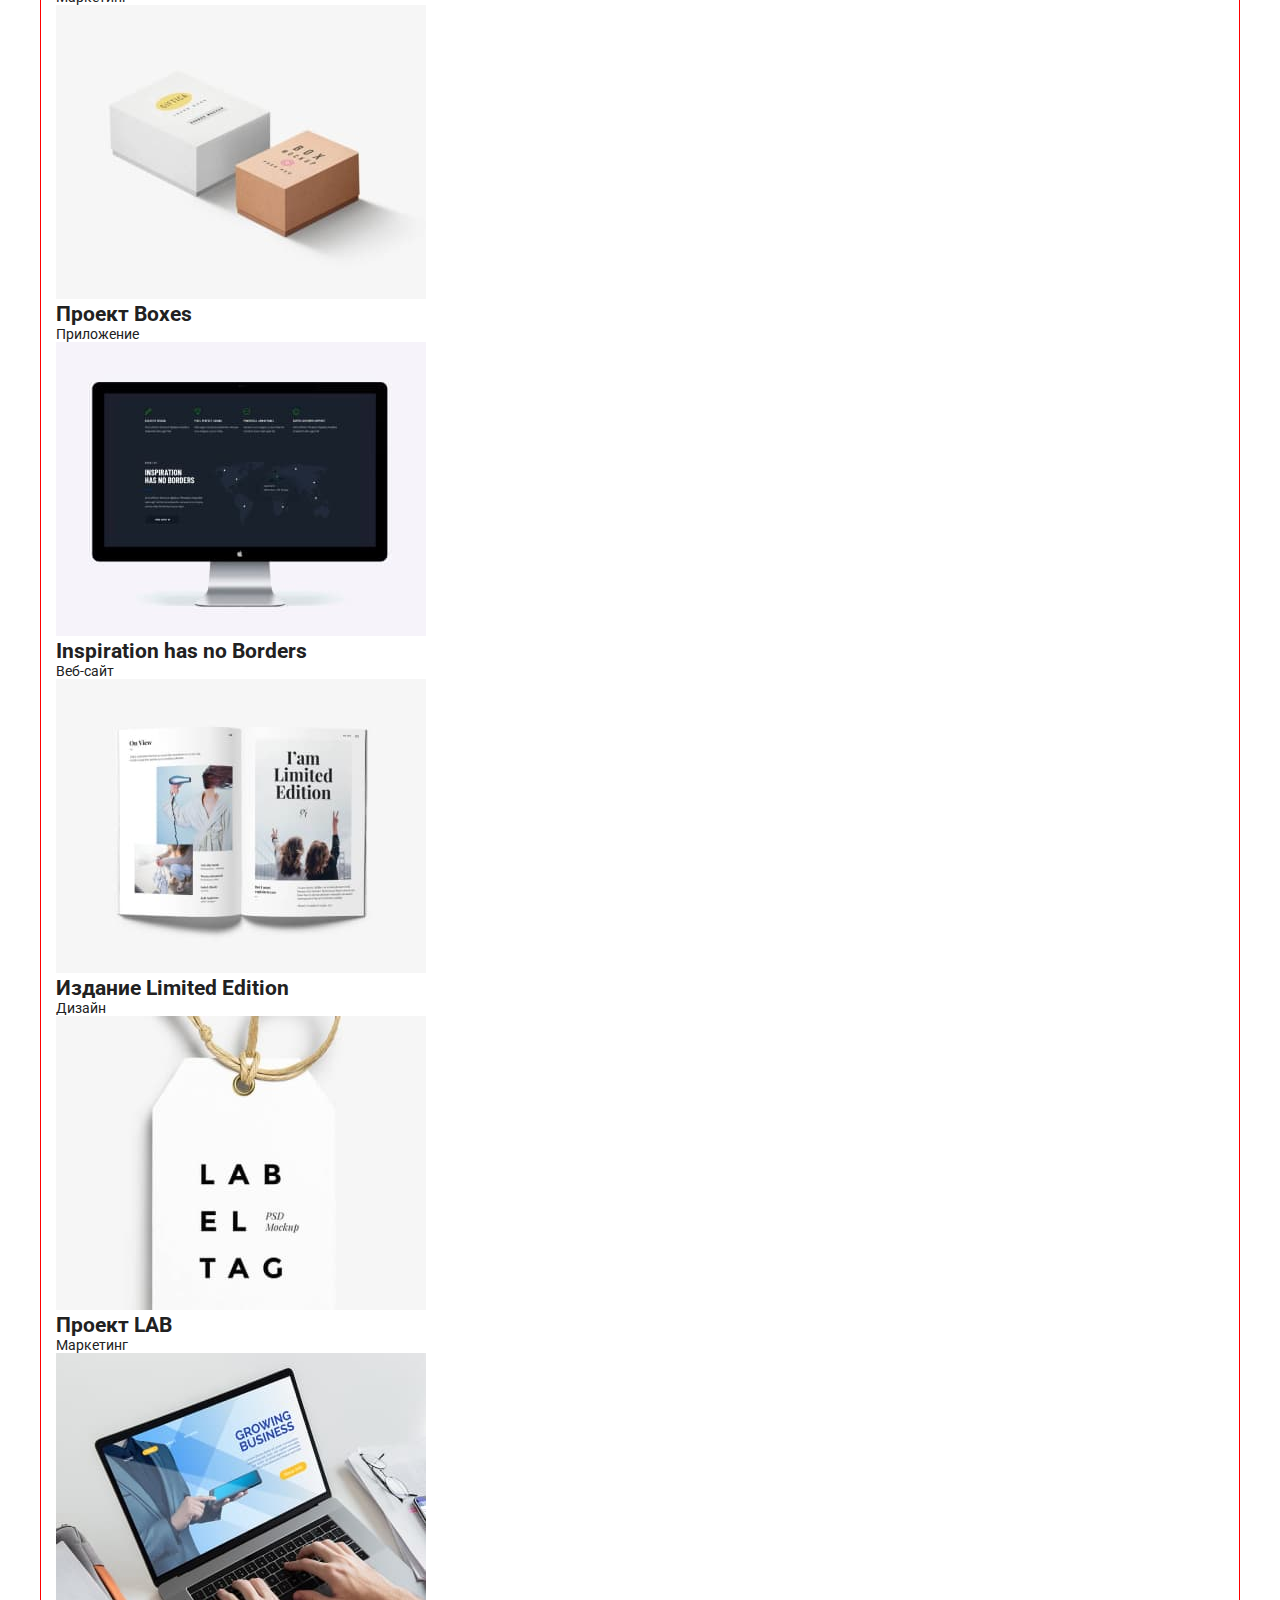
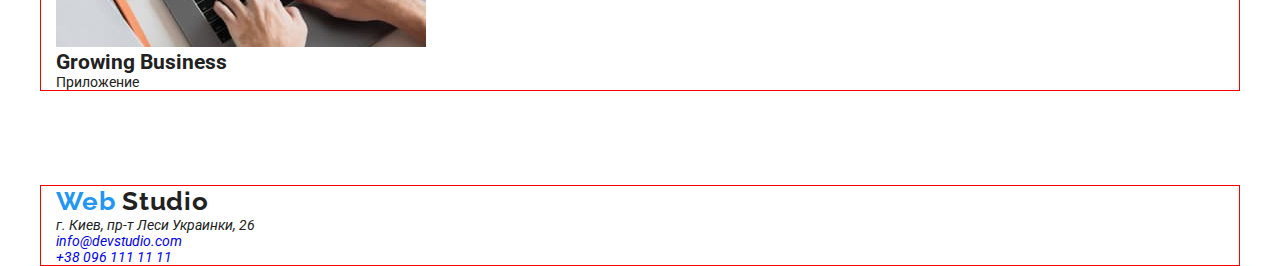
==== commit d94d3f5d: "htmls +css" ====
--- a/portfolio.html
+++ b/portfolio.html
@@ -98,7 +98,7 @@
     <!--Footer-->
     <footer>
       <div class="container">
-        <a href="/"><span>Web</span><span>Studio</span></a>
+        <a href="index.html" class="logo"><span>Web</span> <span class="logo-color-black">Studio</span></a>
            <!-- Contact info Footer-->
           <address>
               <ul>            
--- a/css/styles.css
+++ b/css/styles.css
@@ -7,6 +7,7 @@
     font-family: 'Roboto', sans-serif;
     font-style: normal;
     font-size: 14px;
+    color: #212121;
 }
 .section {
     padding: 94px 0;
@@ -47,7 +48,7 @@
 
 .logo {
     font-family: "Raleway", sans-serif;
-    
+    font-style: normal;
     font-weight: bold;
     font-size: 26px;
     line-height: calc(31/26);
@@ -60,12 +61,11 @@
     display: inline-block;
     margin-right: 5px;
 }
-
+.contacts li a,
 .links li a {
     margin-right: 50px;
     display: inline-block;
     padding: 30.5px 0;
-    cursor: pointer;
     color: var(--main-color);
     font-weight: 500;
     line-height: calc(16/14);
@@ -78,22 +78,138 @@
 }
 
 .contacts li a {
-    margin-left: 50px;
-    display: inline-block;
-    padding: 30.5px 0;
-    cursor: pointer;
+    margin: 0 0 0 50;
+    color: var(--sec-color);
+}
+
+.contacts li a:hover,
+.contacts li a:focus,
+.links li a:focus,
+.links li a:hover {
+    color: var(--act-color);
 }
 
 .contacts li:first-child a {
     margin-left: 0px;
 }
-
-
-/* ===============Header styles 🧐 starts here========== */
-
-
-
-
-
-
-
+/* ===============Header styles 🧐 ends here========== */
+
+.links {
+    font-style: normal;
+    font-weight: 500;
+    font-size: 14px;
+    line-height: 1.14;
+    color: #212121;
+  }
+  .contacts {
+    font-style: normal;
+    font-weight: 500;
+    font-size: 14px;
+    line-height: 1.14;
+    color: #757575;
+  }
+  .links:hover {
+    color: var(--active-color);
+  }
+  .contacts:hover {
+    color: var(--active-color);
+  }
+  .title {
+    font-weight: 900;
+    font-size: 44px;
+    line-height: 1.4;
+    color: #FFFFFF;
+    background-color: #2F303A;
+  }
+  .title-button {
+    font-weight: bold;
+    font-size: 16px;
+    line-height: 1.9;
+    color: #fff;
+    background-color: #188CE8;
+  }
+  .hidden {
+    font-weight: bold;
+    font-size: 36px;
+    line-height: 1.7;
+    overflow: hidden;
+    opacity: 0;
+  }
+  .benefits {
+    font-weight: 700;
+    font-size: 14px;
+    line-height: 1.2;
+    text-transform: uppercase;
+  }
+  .second-title {
+    font-weight: bold;
+    font-size: 36px;
+    line-height: 1.7;
+  }
+  .sub-title {
+    font-weight: 400px;
+    font-size: 14px;
+    line-height: 1.4;
+    color: #757575;
+  }
+  .sub-benefits {
+    font-weight: normal;
+    font-size: 14px;
+    line-height: 1.7;
+  }
+  .team {
+    font-weight: 500;
+    font-size: 16px;
+    line-height: 1.9;
+  }
+  .team-jobs {
+    font-weight: normal;
+    font-size: 16px;
+    line-height: 1.9;
+    color: #757575;
+  }
+  .address,
+  .communication {
+    font-family: Roboto;
+    font-style: normal;
+    font-weight: normal;
+    font-size: 14px;
+    line-height: 1.7;
+    color: #FFFFFF;
+    background-color: #2F303A;
+  }
+  .communication {
+    color: rgba(255, 255, 255, 0.6);
+    background-color: #2F303A;
+  }
+  button:hover {
+    color: #fff;
+    background-color: #2196F3;
+  }
+  button:focus {
+    color: #212121;
+    background-color: #F5F4FA;
+  }
+  .sub-title-buttons {
+    font-weight: 500;
+    font-size: 16px;
+    line-height: 1.6;
+    letter-spacing: 0.03em;
+  }
+  .button-style {
+    font-weight: 500;
+    font-size: 16px;
+    line-height: 1.6;
+    letter-spacing: 0.03em;
+  }
+  .image-name {
+    font-weight: bold;
+    font-size: 18px;
+    line-height: 2;
+  }
+  .image-description {
+    font-weight: normal;
+    font-size: 16px;
+    line-height: 1.9;
+    color: #757575;
+  }
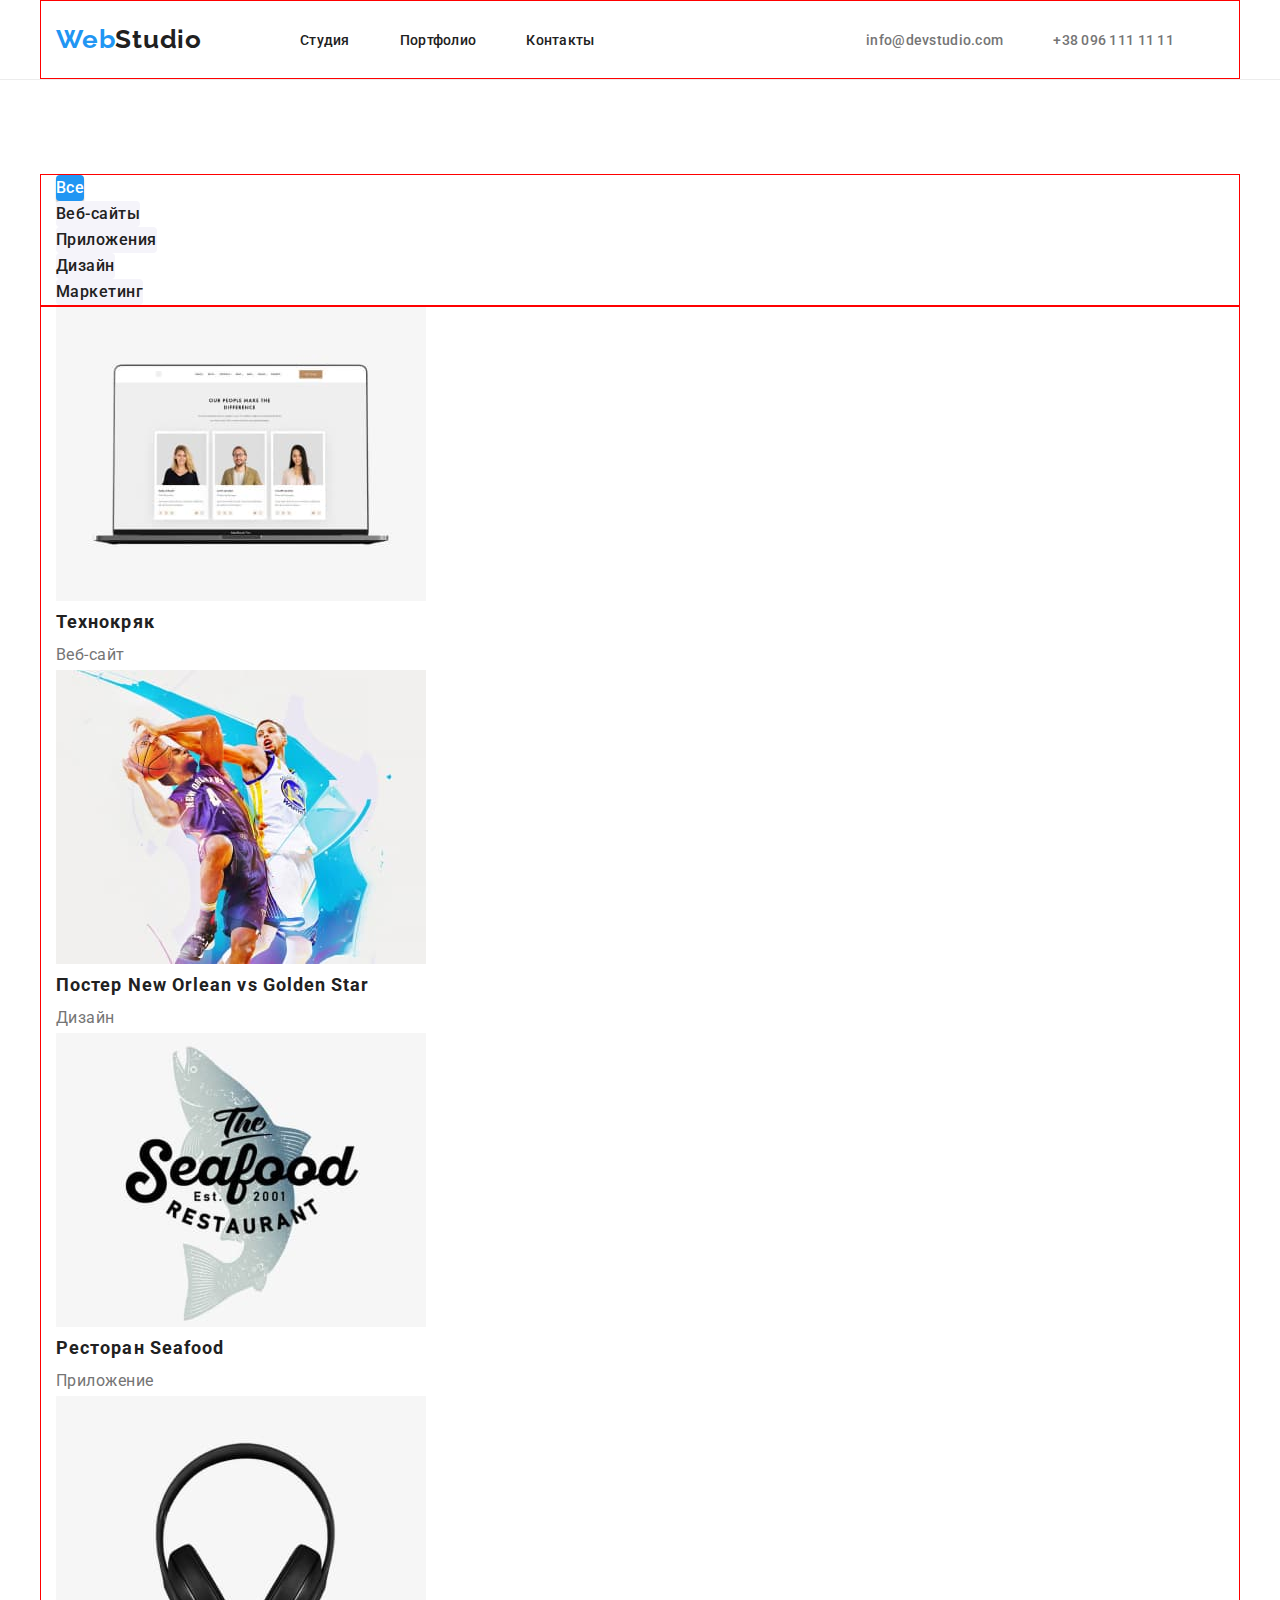
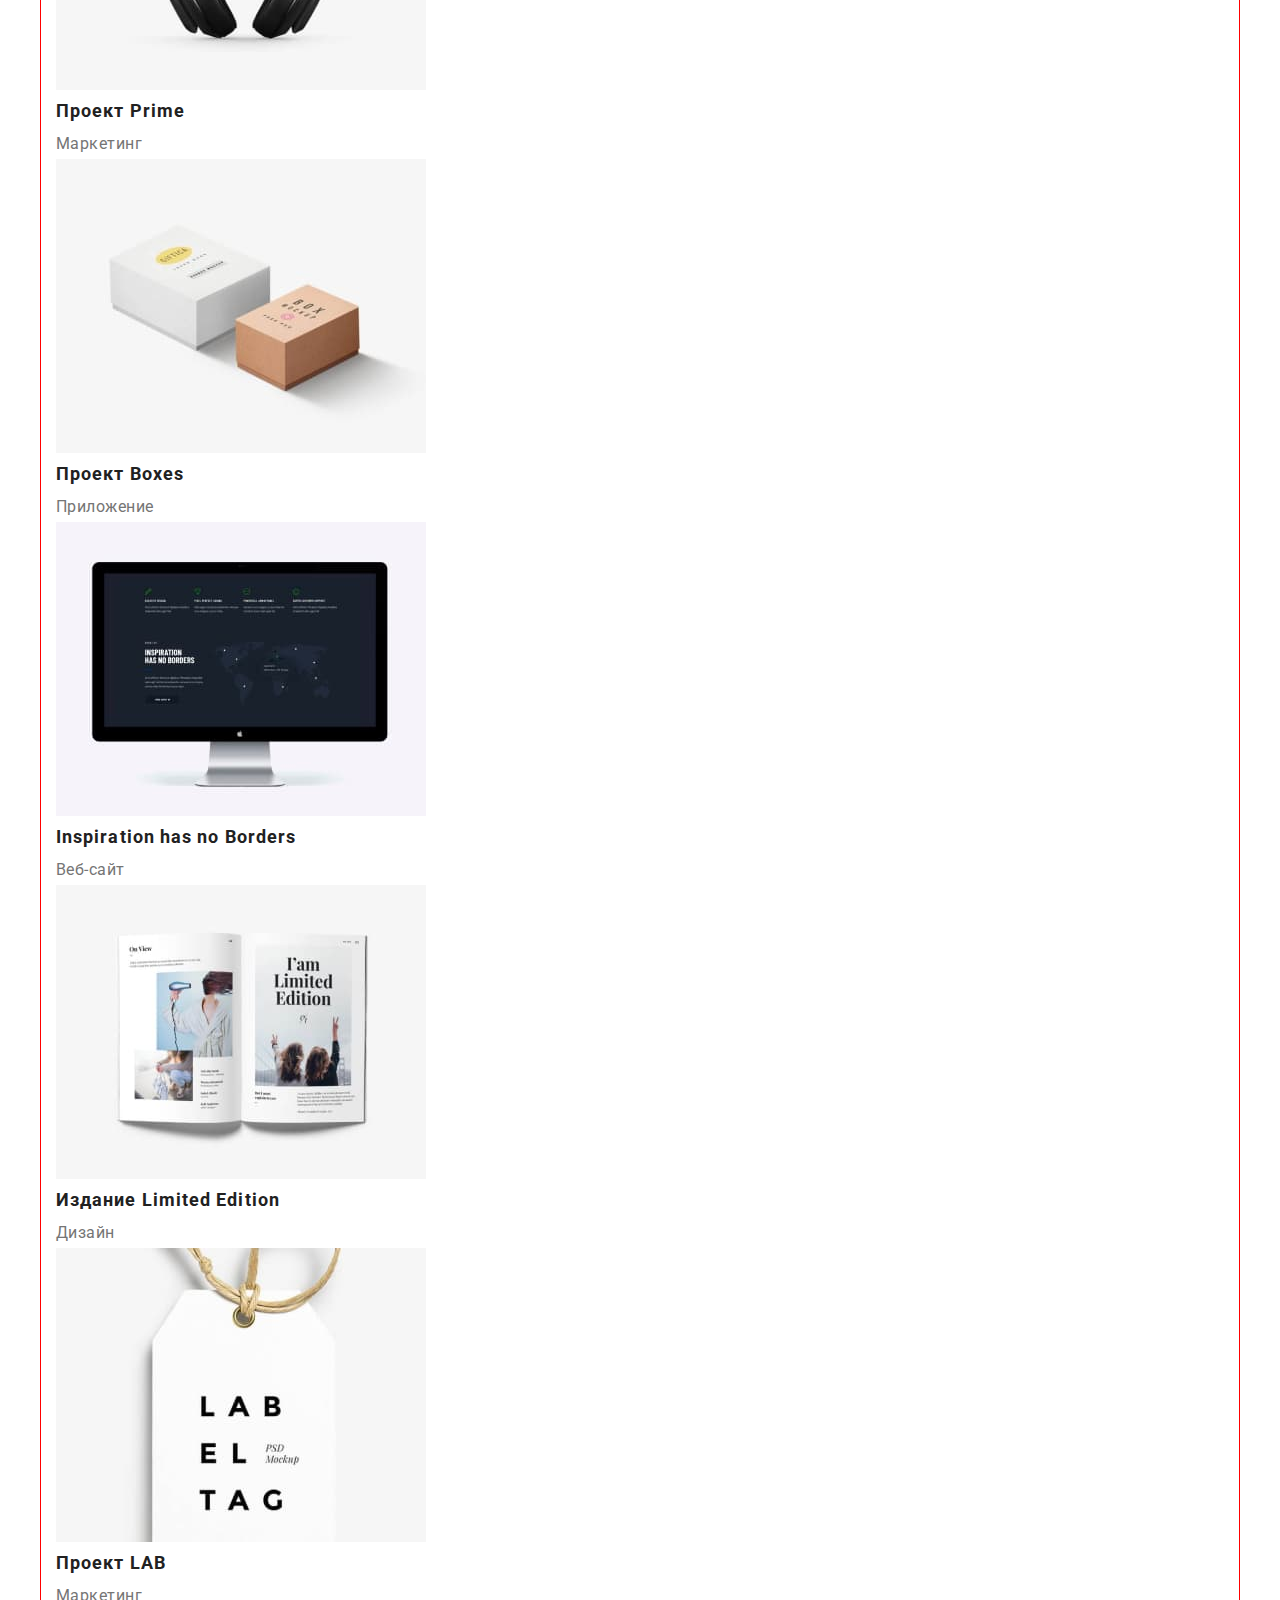
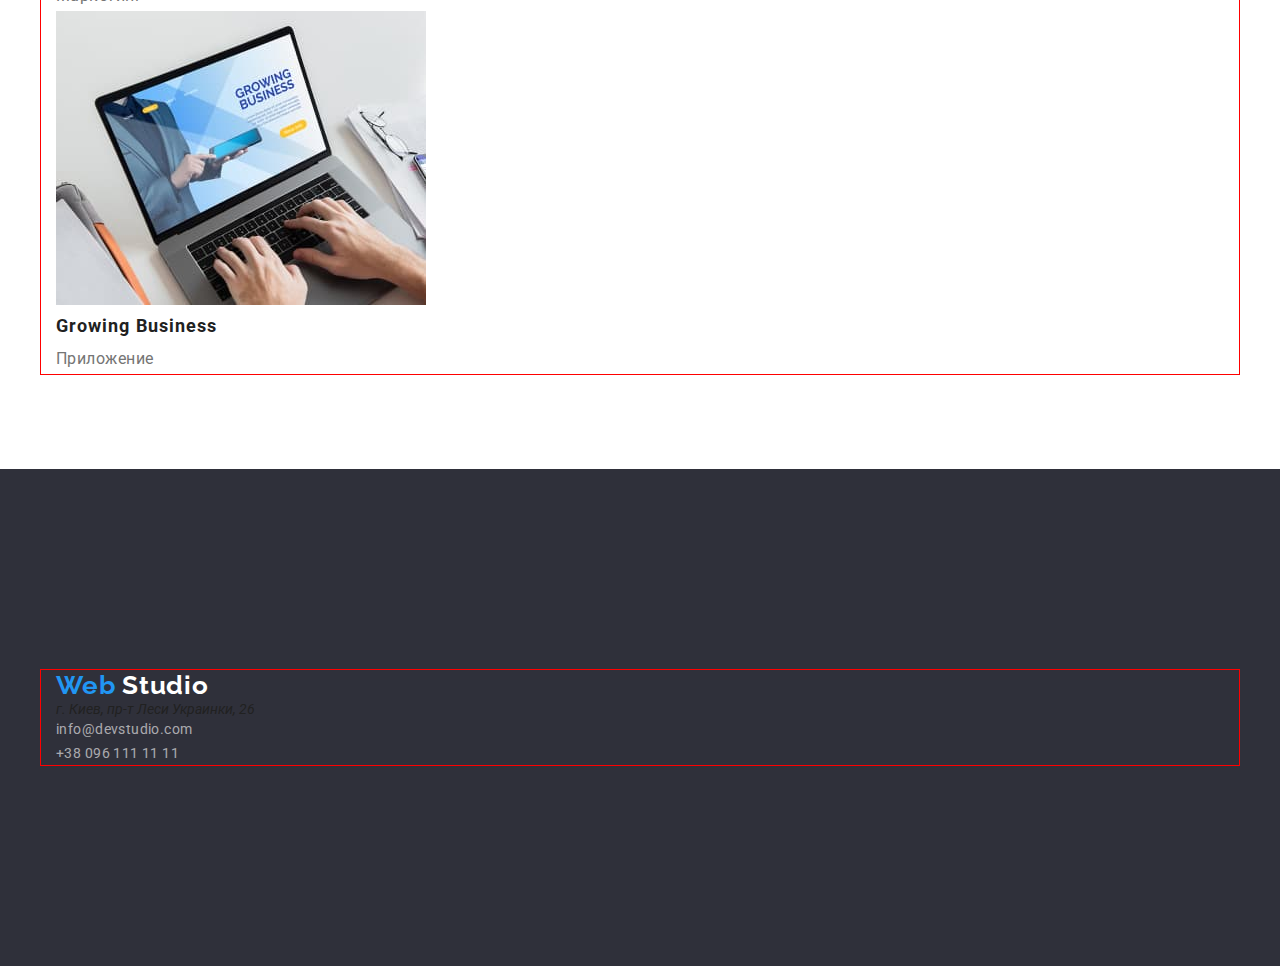
==== commit 98274f20: "css +port+inex" ====
--- a/portfolio.html
+++ b/portfolio.html
@@ -39,75 +39,73 @@
        <h1 class="hedden-elem">Портфолио</h1>
        <div class="container">
          <ul>
-           <li><button type="button">Все</button></li>
-           <li><button type="button">Веб-сайты</button></li>
-           <li><button type="button">Приложения</button></li>
-           <li><button type="button">Дизайн</button></li>
-           <li><button type="button">Маркетинг</button></li>           
+           <li><button class="all-btn" type="button">Все</button></li>
+           <li><button class="web-btn" type="button">Веб-сайты</button></li>
+           <li><button class="apps-btn" type="button">Приложения</button></li>
+           <li><button class="disg-btn" type="button">Дизайн</button></li>
+           <li><button class="markt-btn" type="button">Маркетинг</button></li>           
          </ul>
        </div>
           <ul class="container">
             <li>
               <img src="./images/img1-main-por.jpg" alt="img" width="370" height="294">
-              <h2>Технокряк</h2>
-              <p>Веб-сайт</p>
+              <h2 class="product">Технокряк</h2>
+              <p class="type-product">Веб-сайт</p>
             </li>
             <li>
               <img src="./images/img2-main-por.jpg" alt="img" width="370" height="294">
-              <h2>Постер <span lang="en">New Orlean vs Golden Star</span></h2>
-              <p>Дизайн</p> 
+              <h2 class="product">Постер <span lang="en">New Orlean vs Golden Star</span></h2>
+              <p class="type-product">Дизайн</p> 
             </li>
             <li>
               <img src="./images/img3-main-por.jpg" alt="img" width="370" height="294">
-              <h2>Ресторан <span lang="en">Seafood</span></h2>
-              <p>Приложение</p>
+              <h2 class="product">Ресторан <span lang="en">Seafood</span></h2>
+              <p class="type-product">Приложение</p>
             </li>
             <li>
               <img src="./images/img4-main-por.jpg" alt="img" width="370" height="294">
-              <h2>Проект <span lang="en">Prime</span></h2>
-              <p>Маркетинг</p>
+              <h2 class="product">Проект <span lang="en">Prime</span></h2>
+              <p class="type-product">Маркетинг</p>
             </li>
             <li>
               <img src="./images/img5-main-por.jpg" alt="img" width="370" height="294">
-              <h2>Проект <span lang="en">Boxes</span></h2>
-              <p>Приложение</p>
+              <h2 class="product">Проект <span lang="en">Boxes</span></h2>
+              <p class="type-product">Приложение </p>
             </li>
             <li>
               <img src="./images/img6-main-por.jpg" alt="img" width="370" height="294">
-              <h2 lang="en">Inspiration has no Borders</h2>
-              <p>Веб-сайт</p>
+              <h2 class="product" lang="en">Inspiration has no Borders</h2>
+              <p class="type-product">Веб-сайт</p>
             </li>
             <li>
               <img src="./images/img7-main-por.jpg" alt="img" width="370" height="294">
-              <h2>Издание <span lang="en">Limited Edition</span></h2>
-              <p>Дизайн</p>
+              <h2 class="product">Издание <span lang="en">Limited Edition</span></h2>
+              <p class="type-product">Дизайн</p>
             </li>
             <li>
               <img src="./images/img8-main-por.jpg" alt="img" width="370" height="294">
-              <h2>Проект <span lang="en">LAB</span></h2>
-              <p>Маркетинг</p>
+              <h2 class="product">Проект <span lang="en">LAB</span></h2>
+              <p class="type-product">Маркетинг</p>
             </li>
             <li>
               <img src="./images/img9-main-por.jpg" alt="img" width="370" height="294">
-              <h2 lang="en">Growing Business</h2>
-              <p>Приложение</p>
+              <h2 class="product" lang="en">Growing Business</h2>
+              <p class="type-product">Приложение</p>
             </li>
            </ul>
      </section>
     </main>
     <!--Footer-->
-    <footer>
+    <footer class="footer">
       <div class="container">
-        <a href="index.html" class="logo"><span>Web</span> <span class="logo-color-black">Studio</span></a>
+        <a href="index.html" class="logo"><span>Web</span> <span class="logo-color-white">Studio</span></a>
            <!-- Contact info Footer-->
-          <address>
               <ul>            
-                  <li>г. Киев, пр-т Леси Украинки, 26</li>    
-                  <li><a  href="mailto:info@devstudio.com">info@devstudio.com</a></li>
-                  <li><a  href="tel:+380961111111">+38 096 111 11 11</a></li>
+                  <li><address>г. Киев, пр-т Леси Украинки, 26</address></li>    
+                  <li><a class="address-footer" href="mailto:info@devstudio.com">info@devstudio.com</a></li>
+                  <li><a class="address-footer" href="tel:+380961111111">+38 096 111 11 11</a></li>
               </ul>
-          </address>
       </div>   
-    </footer>             
+    </footer>
 </body>
 </html>--- a/css/styles.css
+++ b/css/styles.css
@@ -61,6 +61,10 @@
     display: inline-block;
     margin-right: 5px;
 }
+
+.logo-color-white {
+    color: #FFFFFF;
+}
 .contacts li a,
 .links li a {
     margin-right: 50px;
@@ -94,122 +98,194 @@
 }
 /* ===============Header styles 🧐 ends here========== */
 
-.links {
-    font-style: normal;
-    font-weight: 500;
-    font-size: 14px;
-    line-height: 1.14;
-    color: #212121;
-  }
-  .contacts {
-    font-style: normal;
-    font-weight: 500;
-    font-size: 14px;
-    line-height: 1.14;
-    color: #757575;
-  }
-  .links:hover {
-    color: var(--active-color);
-  }
-  .contacts:hover {
-    color: var(--active-color);
-  }
-  .title {
-    font-weight: 900;
+/* ===============Hero styles 🧐 starts here========== */
+
+.hero {
+    background: #2f303a;
+    padding: 200px 0;
+    max-width: 1600px;
+    margin: 0px auto;
+}
+
+.hero-title {
     font-size: 44px;
-    line-height: 1.4;
+    text-transform: uppercase;
+    max-width: 650px;
+    color:#FFFFFF;
+    line-height: calc(60/44);
+    text-align: center;
+    letter-spacing: 0.06em;
+    margin: 0 auto;
+    margin-bottom: 30px;
+}
+.hero-btn {
+    padding: 10px 32px;
+    background: #2196f3;
+    box-shadow: 0px 4px 4px rgba(0, 0, 0, 0.15);
+    border-radius: 4px;
+    font-size: 16px;
+    line-height: 30px;
+    letter-spacing: 0.06em;
     color: #FFFFFF;
-    background-color: #2F303A;
-  }
-  .title-button {
+    margin: 0 auto;
+    max-width: 650px;
+}
+.hero-btn:hover,
+.hero-btn:focus {
+    background:#188CE8 ;
+}
+
+
+/* ===============Hero styles 🧐 ends here========== */
+
+/* ===============Advantages styles 🧐 starts here========== */
+
+.advantages{
+    font-family: Roboto;
+    font-style: normal;
     font-weight: bold;
-    font-size: 16px;
-    line-height: 1.9;
-    color: #fff;
-    background-color: #188CE8;
-  }
-  .hidden {
+    font-size: 14px;
+    line-height: 16px;
+    letter-spacing: 0.03em;
+    text-transform: uppercase;
+    color: var(--main-color);
+}
+
+.advantages-text {
+    font-family: Roboto;
+    font-style: normal;
+    font-weight: normal;
+    font-size: 14px;
+    line-height: 24px;
+    letter-spacing: 0.03em; 
+    color: var(--sec-color);
+}
+/* ===============Advantages styles 🧐 ends here========== */
+
+/* ===============DOING & team styles 🧐 starts here========== */
+
+.doing,
+.team {
+    margin: 0 auto;
+    font-family: Roboto;
+    font-style: normal;
     font-weight: bold;
     font-size: 36px;
-    line-height: 1.7;
-    overflow: hidden;
-    opacity: 0;
-  }
-  .benefits {
-    font-weight: 700;
-    font-size: 14px;
-    line-height: 1.2;
-    text-transform: uppercase;
-  }
-  .second-title {
-    font-weight: bold;
-    font-size: 36px;
-    line-height: 1.7;
-  }
-  .sub-title {
-    font-weight: 400px;
-    font-size: 14px;
-    line-height: 1.4;
-    color: #757575;
-  }
-  .sub-benefits {
-    font-weight: normal;
-    font-size: 14px;
-    line-height: 1.7;
-  }
-  .team {
-    font-weight: 500;
-    font-size: 16px;
-    line-height: 1.9;
-  }
-  .team-jobs {
-    font-weight: normal;
-    font-size: 16px;
-    line-height: 1.9;
-    color: #757575;
-  }
-  .address,
-  .communication {
-    font-family: Roboto;
-    font-style: normal;
-    font-weight: normal;
-    font-size: 14px;
-    line-height: 1.7;
+    line-height: 42px;
+    text-align: center;
+    letter-spacing: 0.03em;
+    color: var(--main-color);
+}
+
+.image-do li {
+    display: inline-block;
+}
+
+.img-name {
+    font-family: Roboto;
+    font-style: normal;
+    font-weight: 500;
+    font-size: 16px;
+    line-height: 19px;
+    text-align: center;
+    letter-spacing: 0.03em;
+    color: var(--main-color);
+
+}
+
+.img-proff {
+    font-family: Roboto;
+    font-style: normal;
+    font-weight: normal;
+    font-size: 16px;
+    line-height: 19px;
+    text-align: center;
+    letter-spacing: 0.03em;
+    color: var(--sec-color);
+
+}
+/* ===============DOING & team styles 🧐 ends here========== */
+
+/* ===============Portfolio styles 🧐 starts here========== */
+
+.all-btn {
+    font-family: Roboto;
+    font-style: normal;
+    font-weight: 500;
+    font-size: 16px;
+    line-height: 26px;
+    text-align: center;
+    letter-spacing: 0.03em;
     color: #FFFFFF;
-    background-color: #2F303A;
-  }
-  .communication {
+    background: #2196F3;
+    box-shadow: 0px 3px 1px rgba(0, 0, 0, 0.1), 0px 1px 2px rgba(0, 0, 0, 0.08), 0px 2px 2px rgba(0, 0, 0, 0.12);
+    border-radius: 4px;
+}
+
+.web-btn,
+.apps-btn,
+.disg-btn,
+.markt-btn {
+    font-family: Roboto;
+    font-style: normal;
+    font-weight: 500;
+    font-size: 16px;
+    line-height: 26px;
+    text-align: center;
+    letter-spacing: 0.03em;
+    color: var(--main-color);
+    background: #F5F4FA;
+    border-radius: 4px;
+    }
+
+.product {
+font-family: Roboto;
+font-style: normal;
+font-weight: bold;
+font-size: 18px;
+line-height: 36px;
+letter-spacing: 0.06em;
+color: var(--main-color);
+}  
+.type-product {
+    font-family: Roboto;
+    font-style: normal;
+    font-weight: normal;
+    font-size: 16px;
+    line-height: 30px;
+    letter-spacing: 0.03em;
+    color: var(--sec-color);
+}
+
+/* ===============Portfolio styles 🧐 ends here========== */
+
+/* ===============Footer styles 🧐 starts here========== */
+.footer {
+    background: #2f303a;
+    padding: 200px 0;
+    max-width: 1600px;
+    margin: 0px auto;
+}
+.address {
+font-family: Roboto;
+font-style: normal;
+font-weight: normal;
+font-size: 14px;
+line-height: 24px;
+letter-spacing: 0.03em;
+color: #FFFFFF;
+
+}
+.address-footer {
+    font-family: Roboto;
+    font-style: normal;
+    font-weight: normal;
+    font-size: 14px;
+    line-height: 24px;
+    letter-spacing: 0.03em;
     color: rgba(255, 255, 255, 0.6);
-    background-color: #2F303A;
-  }
-  button:hover {
-    color: #fff;
-    background-color: #2196F3;
-  }
-  button:focus {
-    color: #212121;
-    background-color: #F5F4FA;
-  }
-  .sub-title-buttons {
-    font-weight: 500;
-    font-size: 16px;
-    line-height: 1.6;
-    letter-spacing: 0.03em;
-  }
-  .button-style {
-    font-weight: 500;
-    font-size: 16px;
-    line-height: 1.6;
-    letter-spacing: 0.03em;
-  }
-  .image-name {
-    font-weight: bold;
-    font-size: 18px;
-    line-height: 2;
-  }
-  .image-description {
-    font-weight: normal;
-    font-size: 16px;
-    line-height: 1.9;
-    color: #757575;
-  }
+}
+
+/* ===============Footer styles 🧐 ends here========== */
+
+
